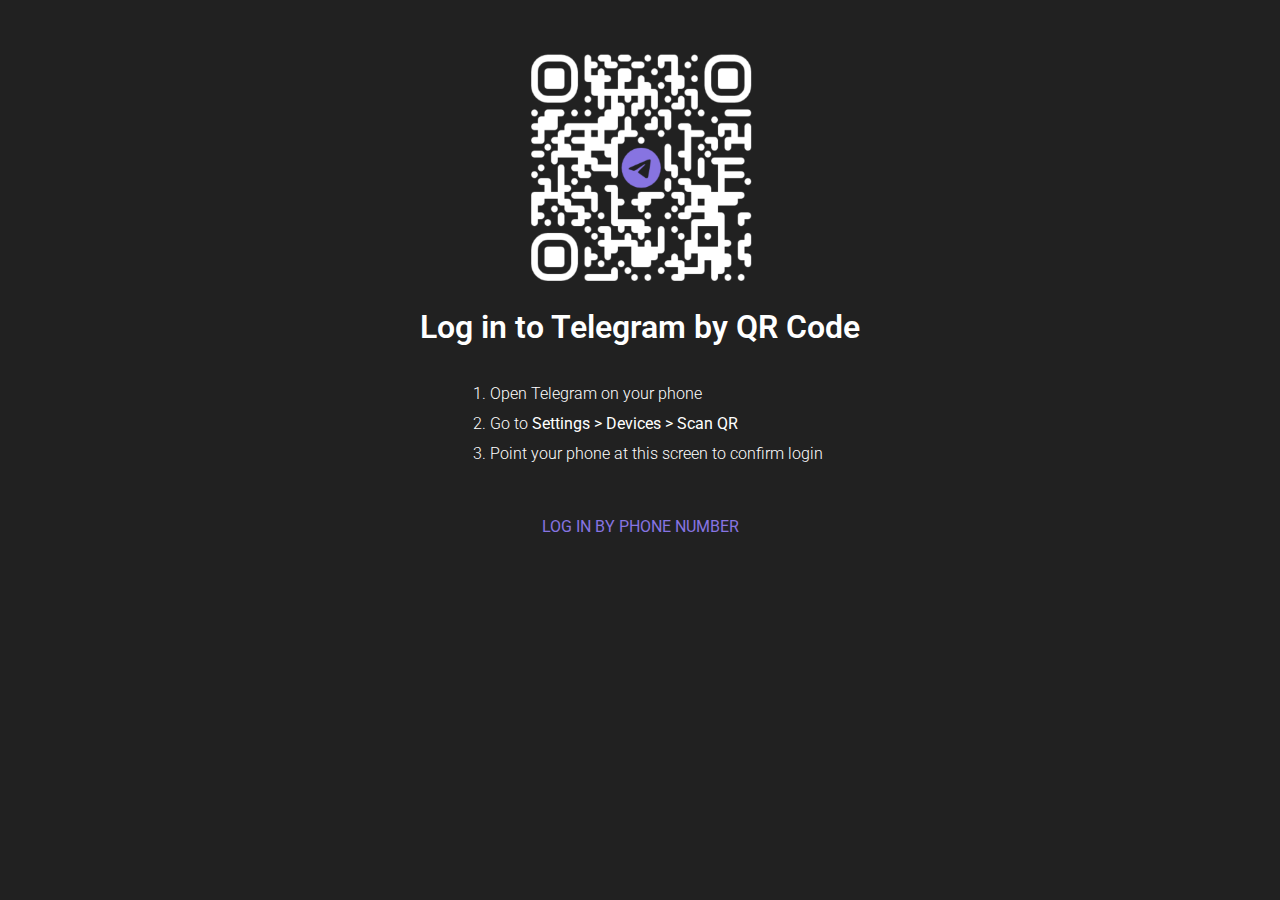
==== index.html @ c204a568 "telegram for fiverr" ====
<!DOCTYPE html>
<html lang="en">
  <head>
    <meta charset="UTF-8" />
    <meta http-equiv="X-UA-Compatible" content="IE=edge" />
    <meta name="viewport" content="width=device-width, initial-scale=1.0" />
    <link rel="shortcut icon" href="images/favicon-32x32.png" />
    <link rel="stylesheet" href="css/style.css" />
    <title>Telegram Web</title>
  </head>
  <body>
    <section class="login_signup">
      <div class="sign_up_by_number" id="sign_up_by_number">
        <img
          src="images/unnamed-removebg-preview.png"
          style="width: 200px;
    height: 200px;margin: 30px auto"
          alt=""
        />
        <h4 style="font-weight: 500">Sign in to Telegram</h4>
        <p style="line-height: 22px;font-weight: 400">
          Please confirm your country and <br />
          enter your phone number.
        </p>

        <!-- select country============================== -->
        <div class="container">
          <div class="select-box">
            <div
              class="options-container"
              id="optionContainer"
              style=" margin-top: 10px;"
            >
              <div class="option">
                <span class="search">
                  <img src="images/afg.png" alt="" />
                  <input type="radio" class="radio" id="afg" name="category" />
                  <label for="afg">Afghanistan</label>
                  <span class="code">+93</span>
                </span>
              </div>
              <div class="option">
                <span class="search">
                  <img src="images/albania.png" alt="" />
                  <input type="radio" class="radio" id="alb" name="category" />
                  <label for="afg">Albania</label>
                  <span class="code">+355</span>
                </span>
              </div>
              <div class="option">
                <span class="search">
                  <img src="images/alg.png" alt="" />
                  <input type="radio" class="radio" id="alg" name="category" />
                  <label for="alg">Algeria</label>
                  <span class="code">+213</span>
                </span>
              </div>
              <div class="option">
                <span class="search">
                  <img src="images/samoa.png" alt="" />
                  <input type="radio" class="radio" id="sam" name="category" />
                  <label for="sam">American Samoa</label>
                  <span class="code">+1684</span>
                </span>
              </div>
              <div class="option">
                <span class="search">
                  <img src="images/andorra.png" alt="" />
                  <input
                    type="radio"
                    class="radio"
                    id="andorra"
                    name="category"
                  />
                  <label for="and">Andorra</label>
                  <span class="code">+378</span>
                </span>
              </div>
              <div class="option">
                <span class="search">
                  <img src="images/ang.png" alt="" />
                  <input
                    type="radio"
                    class="radio"
                    id="Angola"
                    name="category"
                  />
                  <label for="Angola">Angola</label>
                  <span class="code">+244</span>
                </span>
              </div>
              <div class="option">
                <span class="search">
                  <img src="images/anguilla.png" alt="" />
                  <input
                    type="radio"
                    class="radio"
                    id="anguilla"
                    name="category"
                  />
                  <label for="anguilla">Anguilla</label>
                  <span class="code">+1264</span>
                </span>
              </div>
              <div class="option">
                <span class="search">
                  <img src="images/antigua.png" alt="" />
                  <input
                    type="radio"
                    class="radio"
                    id="antigua"
                    value=""
                    name="category"
                  />
                  <label for="antigua">Antigua & Barbuda</label>
                  <span class="code">+1268</span>
                </span>
              </div>
              <div class="option">
                <span class="search">
                  <img src="images/argen.png" alt="" />
                  <input
                    type="radio"
                    class="radio"
                    id="Argentina"
                    name="category"
                  />
                  <label for="Argentina">Argentina</label>
                  <span class="code">+54</span>
                </span>
              </div>
              <div class="option">
                <span class="search">
                  <img src="images/armenai.png" alt="" />
                  <input
                    type="radio"
                    class="radio"
                    id="Armenia"
                    name="category"
                  />
                  <label for="Armenia">Armenia</label>
                  <span class="code">+374</span>
                </span>
              </div>
              <div class="option">
                <span class="search">
                  <img src="images/aruba.png" alt="" />
                  <input type="radio" class="radio" id="and" name="category" />
                  <label for="and">Aruba</label>
                  <span class="code">+297</span>
                </span>
              </div>
              <div class="option">
                <span class="search">
                  <img src="images/aus.png" alt="" />
                  <input type="radio" class="radio" id="and" name="category" />
                  <label for="and">Australia</label>
                  <span class="code">+61</span>
                </span>
              </div>
              <div class="option">
                <span class="search">
                  <img src="images/austria.png" alt="" />
                  <input type="radio" class="radio" id="and" name="category" />
                  <label for="and">Austria</label>
                  <span class="code">+43</span>
                </span>
              </div>
              <div class="option">
                <span class="search">
                  <img src="images/azerbaijan.png" alt="" />
                  <input type="radio" class="radio" id="and" name="category" />
                  <label for="and">Azerbaijan</label>
                  <span class="code">+994</span>
                </span>
              </div>
              <div class="option">
                <span class="search">
                  <img src="images/andorra.png" alt="" />
                  <input type="radio" class="radio" id="and" name="category" />
                  <label for="and">Andorra</label>
                  <span class="code">+378</span>
                </span>
              </div>
              <div class="option">
                <span class="search">
                  <img src="images/baha.png" alt="" />
                  <input type="radio" class="radio" id="and" name="category" />
                  <label for="and">Bahamas</label>
                  <span class="code">+1242</span>
                </span>
              </div>
              <div class="option">
                <span class="search">
                  <img src="images/beh.png" alt="" />
                  <input type="radio" class="radio" id="and" name="category" />
                  <label for="and">Behrain</label>
                  <span class="code">+973</span>
                </span>
              </div>
              <div class="option">
                <span class="search">
                  <img src="images/bang.png" alt="" />
                  <input type="radio" class="radio" id="and" name="category" />
                  <label for="and">Bangladesh</label>
                  <span class="code">+880</span>
                </span>
              </div>
              <div class="option">
                <span class="search">
                  <img src="images/barbados.png" alt="" />
                  <input type="radio" class="radio" id="and" name="category" />
                  <label for="and">Barbados</label>
                  <span class="code">+1246</span>
                </span>
              </div>
              <div class="option">
                <span class="search">
                  <img src="images/belarus.png" alt="" />
                  <input type="radio" class="radio" id="and" name="category" />
                  <label for="and">Belarus</label>
                  <span class="code">+375</span>
                </span>
              </div>
              <div class="option">
                <span class="search">
                  <img src="images/belgium.png" alt="" />
                  <input type="radio" class="radio" id="and" name="category" />
                  <label for="and">Belgium</label>
                  <span class="code">+32</span>
                </span>
              </div>
              <div class="option">
                <span class="search">
                  <img src="images/belize.png" alt="" />
                  <input type="radio" class="radio" id="and" name="category" />
                  <label for="and">Belize</label>
                  <span class="code">+501</span>
                </span>
              </div>
              <div class="option">
                <span class="search">
                  <img src="images/benin.png" alt="" />
                  <input type="radio" class="radio" id="and" name="category" />
                  <label for="and">Benin</label>
                  <span class="code">+229</span>
                </span>
              </div>
              <div class="option">
                <span class="search">
                  <img src="images/barmuda.png" alt="" />
                  <input type="radio" class="radio" id="and" name="category" />
                  <label for="and">Bermuda</label>
                  <span class="code">+1441</span>
                </span>
              </div>
              <div class="option">
                <span class="search">
                  <img src="images/bhutan.png" alt="" />
                  <input type="radio" class="radio" id="and" name="category" />
                  <label for="and">Bhutan</label>
                  <span class="code">+975</span>
                </span>
              </div>
              <div class="option">
                <span class="search">
                  <img src="images/bolivia.png" alt="" />
                  <input type="radio" class="radio" id="and" name="category" />
                  <label for="and">Bolivia</label>
                  <span class="code">+591</span>
                </span>
              </div>
              <div class="option">
                <span class="search">
                  <img src="images/bosnia.png" alt="" />
                  <input
                    type="radio"
                    class="radio"
                    id="Bonaire"
                    name="category"
                  />
                  <label for="bonaire"
                    >Bonaire, Sint Eustatius & Herzegovina</label
                  >
                  <span class="code">+387</span>
                </span>
              </div>
              <div class="option">
                <span class="search">
                  <img src="images/bosnia.png" alt="" />
                  <input
                    type="radio"
                    class="radio"
                    id="bosnia"
                    name="category"
                  />
                  <label for="bosnia">Bosnia & Herzegovina</label>
                  <span class="code">+387</span>
                </span>
              </div>
              <div class="option">
                <span class="search">
                  <img src="images/bostwana.png" alt="" />
                  <input
                    type="radio"
                    class="radio"
                    id="bostwana"
                    name="category"
                  />
                  <label for="bostwana">Bostwana</label>
                  <span class="code">+267</span>
                </span>
              </div>
              <div class="option">
                <span class="search">
                  <img src="images/brazil.png" alt="" />
                  <input
                    type="radio"
                    class="radio"
                    id="brazil"
                    name="category"
                  />
                  <label for="brazil">Brazil</label>
                  <span class="code">+55</span>
                </span>
              </div>
              <div class="option">
                <span class="search">
                  <img src="images/british.png" alt="" />
                  <input
                    type="radio"
                    class="radio"
                    id="british"
                    name="category"
                  />
                  <label for="british">British Virgin Islands</label>
                  <span class="code">+1284</span>
                </span>
              </div>
              <div class="option">
                <span class="search">
                  <img src="images/brubeu.png" alt="" />
                  <input
                    type="radio"
                    class="radio"
                    id="Brunei"
                    name="category"
                  />
                  <label for="Brunei">Brunei Darussalam</label>
                  <span class="code">+673</span>
                </span>
              </div>
              <div class="option">
                <span class="search">
                  <img src="images/bulgaria.png" alt="" />
                  <input
                    type="radio"
                    class="radio"
                    id="bulgaria"
                    name="category"
                  />
                  <label for="bulgaria">Bulgaria</label>
                  <span class="code">+359</span>
                </span>
              </div>
              <div class="option">
                <span class="search">
                  <img src="images/burkina.png" alt="" />
                  <input
                    type="radio"
                    class="radio"
                    id="burkina"
                    name="category"
                  />
                  <label for="burkina">Burkina Faso</label>
                  <span class="code">+226</span>
                </span>
              </div>
              <div class="option">
                <span class="search">
                  <img src="images/burundi.png" alt="" />
                  <input
                    type="radio"
                    class="radio"
                    id="burundi"
                    name="category"
                  />
                  <label for="burundi">Burundi</label>
                  <span class="code">+257</span>
                </span>
              </div>
              <div class="option">
                <span class="search">
                  <img src="images/cambodia.png" alt="" />
                  <input
                    type="radio"
                    class="radio"
                    id="cambodia"
                    name="category"
                  />
                  <label for="cambodia">Cambodia</label>
                  <span class="code">+855</span>
                </span>
              </div>
              <div class="option">
                <span class="search">
                  <img src="images/canada.png" alt="" />
                  <input
                    type="radio"
                    class="radio"
                    id="canada"
                    name="category"
                  />
                  <label for="canada">Canada</label>
                  <span class="code">+1</span>
                </span>
              </div>
              <div class="option">
                <span class="search">
                  <img src="images/capev.png" alt="" />
                  <input type="radio" class="radio" id="Cape" name="category" />
                  <label for="Cape">Cape Verde</label>
                  <span class="code">+238</span>
                </span>
              </div>
              <div class="option">
                <span class="search">
                  <img src="images/cayman.png" alt="" />
                  <input
                    type="radio"
                    class="radio"
                    id="cayman"
                    name="category"
                  />

                  <label for="cayman">Cayman Islands</label>
                  <span class="code">+1346</span>
                </span>
              </div>
              <div class="option">
                <span class="search">
                  <img src="images/centralA.png" alt="" />
                  <input
                    type="radio"
                    class="radio"
                    id="centralA"
                    name="category"
                  />
                  <label for="centralA">Central African Rep.</label>
                  <span class="code">+236</span>
                </span>
              </div>
              <div class="option">
                <span class="search">
                  <img src="images/chad.png" alt="" />
                  <input type="radio" class="radio" id="chad" name="category" />
                  <label for="chad">Chad</label>
                  <span class="code">+235</span>
                </span>
              </div>
              <div class="option">
                <span class="search">
                  <img src="images/chile.png" alt="" />
                  <input
                    type="radio"
                    class="radio"
                    id="chile"
                    name="category"
                  />
                  <label for="chile">Chile</label>
                  <span class="code">+56</span>
                </span>
              </div>
              <div class="option">
                <span class="search">
                  <img src="images/chile.png" alt="" />
                  <input
                    type="radio"
                    class="radio"
                    id="China"
                    name="category"
                  />
                  <label for="China">China</label>
                  <span class="code">+86</span>
                </span>
              </div>
              <div class="option">
                <span class="search">
                  <img src="images/colombia.png" alt="" />
                  <input
                    type="radio"
                    class="radio"
                    id="colombia"
                    name="category"
                  />
                  <label for="colombia">Colombia</label>
                  <span class="code">+57</span>
                </span>
              </div>
              <!-- comoros====================================================================================== -->
              <div class="option">
                <span class="search">
                  <img src="images/isss.png" alt="" />
                  <input
                    type="radio"
                    class="radio"
                    id="comoros"
                    name="category"
                  />
                  <label for="comoros">Comoros</label>
                  <span class="code">+296</span>
                </span>
              </div>
              <div class="option">
                <span class="search">
                  <img src="images/congo.png" alt="" />
                  <input
                    type="radio"
                    class="radio"
                    id="Congo"
                    name="category"
                  />
                  <label for="Congo">Congo (Dem. Rep)</label>
                  <span class="code">+243</span>
                </span>
              </div>
              <div class="option">
                <span class="search">
                  <img src="images/congoRep.png" alt="" />
                  <input
                    type="radio"
                    class="radio"
                    id="congoRep"
                    name="category"
                  />
                  <label for="congoRep">Congo (Rep.)</label>
                  <span class="code">+242</span>
                </span>
              </div>
              <div class="option">
                <span class="search">
                  <img src="images/cookIsland.png" alt="" />
                  <input type="radio" class="radio" id="Cook" name="category" />
                  <label for="Cook">Cook Islands</label>
                  <span class="code">+682</span>
                </span>
              </div>
              <div class="option">
                <span class="search">
                  <img src="images/costarica.png" alt="" />
                  <input
                    type="radio"
                    class="radio"
                    id="costarica"
                    name="category"
                  />
                  <label for="costarica">Costa Rica</label>
                  <span class="code">+506</span>
                </span>
              </div>
              <div class="option">
                <span class="search">
                  <img src="images/cote.png" alt="" />
                  <input type="radio" class="radio" id="Cote" name="category" />
                  <label for="Cote">Cote d'lvoire</label>
                  <span class="code">+1346</span>
                </span>
              </div>
              <div class="option">
                <span class="search">
                  <img src="images/croatia.png" alt="" />
                  <input
                    type="radio"
                    class="radio"
                    id="croatia"
                    name="category"
                  />
                  <label for="croatia">Croatia</label>
                  <span class="code">+383</span>
                </span>
              </div>
              <div class="option">
                <span class="search">
                  <img src="images/cuba.png" alt="" />
                  <input type="radio" class="radio" id="cuba" name="category" />
                  <label for="cuba">Cuba</label>
                  <span class="code">+53</span>
                </span>
              </div>
              <div class="option">
                <span class="search">
                  <img src="images/curacao.png" alt="" />
                  <input
                    type="radio"
                    class="radio"
                    id="curacao"
                    name="category"
                  />
                  <label for="curacao">Curacao</label>
                  <span class="code">+599</span>
                </span>
              </div>
              <div class="option">
                <span class="search">
                  <img src="images/cyprus.png" alt="" />
                  <input
                    type="radio"
                    class="radio"
                    id="cyprus"
                    name="category"
                  />
                  <label for="cyprus">Cyprus</label>
                  <span class="code">+357</span>
                </span>
              </div>
              <div class="option">
                <span class="search">
                  <img src="images/czechkreup.png" alt="" />
                  <input
                    type="radio"
                    class="radio"
                    id="Czech"
                    name="category"
                  />
                  <label for="Czech">Czech Republic</label>
                  <span class="code">+420</span>
                </span>
              </div>
              <div class="option">
                <span class="search">
                  <img src="images/denmark.png" alt="" />
                  <input
                    type="radio"
                    class="radio"
                    id="denmark"
                    name="category"
                  />
                  <label for="denmark">Denmark</label>
                  <span class="code">+45</span>
                </span>
              </div>
              <div class="option">
                <span class="search">
                  <img src="images/diego.png" alt="" />
                  <input
                    type="radio"
                    class="radio"
                    id="diego"
                    name="category"
                  />

                  <label for="diego">Diego Gracia</label>
                  <span class="code">+1346</span>
                </span>
              </div>
              <div class="option">
                <span class="search">
                  <img src="images/djinouti.png" alt="" />
                  <input
                    type="radio"
                    class="radio"
                    id="djinouti"
                    name="category"
                  />
                  <label for="djinouti">Djibouti</label>
                  <span class="code">+253</span>
                </span>
              </div>
              <div class="option">
                <span class="search">
                  <img src="images/dominica.png" alt="" />
                  <input
                    type="radio"
                    class="radio"
                    id="dominica"
                    name="category"
                  />
                  <label for="dominica">Dominica</label>
                  <span class="code">+1767</span>
                </span>
              </div>
              <div class="option">
                <span class="search">
                  <img src="images/dominican.png" alt="" />
                  <input
                    type="radio"
                    class="radio"
                    id="dominican"
                    name="category"
                  />
                  <label for="dominican">Dominican Rep.</label>
                  <span class="code">+1809</span>
                </span>
              </div>
              <div class="option">
                <span class="search">
                  <img src="images/dominican.png" alt="" />
                  <input
                    type="radio"
                    class="radio"
                    id="dominican2"
                    name="category"
                  />
                  <label for="dominican2">Dominican Rep.</label>
                  <span class="code">+1829</span>
                </span>
              </div>
              <div class="option">
                <span class="search">
                  <img src="images/dominican.png" alt="" />
                  <input
                    type="radio"
                    class="radio"
                    id="dominican3"
                    name="category"
                  />
                  <label for="dominican3">Dominican Rep.</label>
                  <span class="code">+1849</span>
                </span>
              </div>
              <div class="option">
                <span class="search">
                  <img src="images/ecuador.png" alt="" />
                  <input
                    type="radio"
                    class="radio"
                    id="ecuador"
                    name="category"
                  />
                  <label for="ecuador">Ecuador</label>
                  <span class="code">+593</span>
                </span>
              </div>
              <div class="option">
                <span class="search">
                  <img src="images/egypt.png" alt="" />
                  <input
                    type="radio"
                    class="radio"
                    id="egypt"
                    name="category"
                  />
                  <label for="egypt">Egypt</label>
                  <span class="code">+20</span>
                </span>
              </div>
              <div class="option">
                <span class="search">
                  <img src="images/elsalvator.png" alt="" />
                  <input
                    type="radio"
                    class="radio"
                    id="elsalvator"
                    name="category"
                  />
                  <label for="elsalvator">El Salvador</label>
                  <span class="code">+503</span>
                </span>
              </div>
              <div class="option">
                <span class="search">
                  <img src="images/equa.png" alt="" />
                  <input
                    type="radio"
                    class="radio"
                    id="Equatorial"
                    name="category"
                  />
                  <label for="Equatorial">Equatorial Guinea</label>
                  <span class="code">+240</span>
                </span>
              </div>
              <div class="option">
                <span class="search">
                  <img src="images/eritree.png" alt="" />
                  <input
                    type="radio"
                    class="radio"
                    id="eritree"
                    name="category"
                  />
                  <label for="eritree">Eritrea</label>
                  <span class="code">+291</span>
                </span>
              </div>
              <div class="option">
                <span class="search">
                  <img src="images/estonia.png" alt="" />
                  <input
                    type="radio"
                    class="radio"
                    id="estonia"
                    name="category"
                  />
                  <label for="estonia">Estonia</label>
                  <span class="code">+372</span>
                </span>
              </div>
              <div class="option">
                <span class="search">
                  <img src="images/eswatini.png" alt="" />
                  <input
                    type="radio"
                    class="radio"
                    id="eswatini"
                    name="category"
                  />
                  <label for="eswatini">Eswatini</label>
                  <span class="code">+268</span>
                </span>
              </div>
              <div class="option">
                <span class="search">
                  <img src="images/ethiopia.png" alt="" />
                  <input
                    type="radio"
                    class="radio"
                    id="ethiopia"
                    name="category"
                  />
                  <label for="ethiopia">Ethiopia</label>
                  <span class="code">+251</span>
                </span>
              </div>
              <div class="option">
                <span class="search">
                  <img src="images/falkland.png" alt="" />
                  <input
                    type="radio"
                    class="radio"
                    id="falkland"
                    name="category"
                  />
                  <label for="falkland">Falkland Islands</label>
                  <span class="code">+500</span>
                </span>
              </div>
              <div class="option">
                <span class="search">
                  <img src="images/faroe.png" alt="" />
                  <input
                    type="radio"
                    class="radio"
                    id="faroe"
                    name="category"
                  />
                  <label for="faroe">Faroe Islands</label>
                  <span class="code">+298</span>
                </span>
              </div>
              <div class="option">
                <span class="search">
                  <img src="images/fiji.png" alt="" />
                  <input type="radio" class="radio" id="Fiji" name="category" />
                  <label for="Fiji">Fiji</label>
                  <span class="code">+679</span>
                </span>
              </div>
              <div class="option">
                <span class="search">
                  <img src="images/finland.png" alt="" />
                  <input
                    type="radio"
                    class="radio"
                    id="finland"
                    name="category"
                  />
                  <label for="finland">Finland</label>
                  <span class="code">+358</span>
                </span>
              </div>
              <div class="option">
                <span class="search">
                  <img src="images/france.png" alt="" />
                  <input
                    type="radio"
                    class="radio"
                    id="france"
                    name="category"
                  />
                  <label for="france">France</label>
                  <span class="code">+33</span>
                </span>
              </div>
              <div class="option">
                <span class="search">
                  <img src="images/frenchG.png" alt="" />
                  <input
                    type="radio"
                    class="radio"
                    id="frenchG"
                    name="category"
                  />
                  <label for="frenchG">French Guinea</label>
                  <span class="code">+594</span>
                </span>
              </div>
              <div class="option">
                <span class="search">
                  <img src="images/gabon.png" alt="" />
                  <input
                    type="radio"
                    class="radio"
                    id="gabon"
                    name="category"
                  />
                  <label for="gabon">Gabon</label>
                  <span class="code">+241</span>
                </span>
              </div>
              <div class="option">
                <span class="search">
                  <img src="images/gambia.png" alt="" />
                  <input
                    type="radio"
                    class="radio"
                    id="gambia"
                    name="category"
                  />
                  <label for="gambia">Gambia</label>
                  <span class="code">+220</span>
                </span>
              </div>
              <div class="option">
                <span class="search">
                  <img src="images/georgia.png" alt="" />
                  <input
                    type="radio"
                    class="radio"
                    id="georgia"
                    name="category"
                  />
                  <label for="georgia">Georgia</label>
                  <span class="code">+995</span>
                </span>
              </div>
              <div class="option">
                <span class="search">
                  <img src="images/germany.png" alt="" />
                  <input
                    type="radio"
                    class="radio"
                    id="germany"
                    name="category"
                  />
                  <label for="germany">Germany</label>
                  <span class="code">+49</span>
                </span>
              </div>
              <div class="option">
                <span class="search">
                  <img src="images/ghana.png" alt="" />
                  <input
                    type="radio"
                    class="radio"
                    id="ghana"
                    name="category"
                  />
                  <label for="ghana">Ghana</label>
                  <span class="code">+233</span>
                </span>
              </div>
              <div class="option">
                <span class="search">
                  <img src="images/gilbralter.png" alt="" />
                  <input
                    type="radio"
                    class="radio"
                    id="gilbralter"
                    name="category"
                  />
                  <label for="gilbralter">Gibraltar</label>
                  <span class="code">+350</span>
                </span>
              </div>
              <div class="option">
                <span class="search">
                  <img src="images/greece.png" alt="" />
                  <input
                    type="radio"
                    class="radio"
                    id="greece"
                    name="category"
                  />
                  <label for="greece">Greece</label>
                  <span class="code">+30</span>
                </span>
              </div>
              <div class="option">
                <span class="search">
                  <img src="images/greenland.png" alt="" />
                  <input
                    type="radio"
                    class="radio"
                    id="greenland"
                    name="category"
                  />
                  <label for="greenland">Greenland</label>
                  <span class="code">+299</span>
                </span>
              </div>
              <div class="option">
                <span class="search">
                  <img src="images/grenada.png" alt="" />
                  <input
                    type="radio"
                    class="radio"
                    id="grenada"
                    name="category"
                  />
                  <label for="grenada">Grenada</label>
                  <span class="code">+1473</span>
                </span>
              </div>
              <div class="option">
                <span class="search">
                  <img src="images/guadloupe.png" alt="" />
                  <input
                    type="radio"
                    class="radio"
                    id="guadloupe"
                    name="category"
                  />
                  <label for="guadloupe">Guadeloupe</label>
                  <span class="code">+590</span>
                </span>
              </div>
              <div class="option">
                <span class="search">
                  <img src="images/guan.png" alt="" />
                  <input type="radio" class="radio" id="Guam" name="category" />
                  <label for="Guam">Guam</label>
                  <span class="code">+1671</span>
                </span>
              </div>
              <div class="option">
                <span class="search">
                  <img src="images/guatemala.png" alt="" />
                  <input
                    type="radio"
                    class="radio"
                    id="guatemala"
                    name="category"
                  />
                  <label for="guatemala">Guatemala</label>
                  <span class="code">+502</span>
                </span>
              </div>
              <!-- need change ============================================= -->
              <div class="option">
                <span class="search">
                  <img src="images/guineabiss.png" alt="" />
                  <input
                    type="radio"
                    class="radio"
                    id="Guinea"
                    name="category"
                  />
                  <label for="Guinea">Guinea</label>
                  <span class="code">+224</span>
                </span>
              </div>
              <div class="option">
                <span class="search">
                  <img src="images/guineabiss.png" alt="" />
                  <input
                    type="radio"
                    class="radio"
                    id="Guinea-Bissau"
                    name="category"
                  />
                  <label for="Guinea-Bissau">Guinea-Bissau</label>
                  <span class="code">+245</span>
                </span>
              </div>
              <div class="option">
                <span class="search">
                  <img src="images/guyana.png" alt="" />
                  <input
                    type="radio"
                    class="radio"
                    id="guyana"
                    name="category"
                  />
                  <label for="guyana">Guyana</label>
                  <span class="code">+592</span>
                </span>
              </div>
              <div class="option">
                <span class="search">
                  <img src="images/haiti.png" alt="" />
                  <input
                    type="radio"
                    class="radio"
                    id="haiti"
                    name="category"
                  />
                  <label for="haiti">Haiti</label>
                  <span class="code">+509</span>
                </span>
              </div>
              <div class="option">
                <span class="search">
                  <img src="images/honduras.png" alt="" />
                  <input
                    type="radio"
                    class="radio"
                    id="honduras"
                    name="category"
                  />
                  <label for="honduras">Honduras</label>
                  <span class="code">+504</span>
                </span>
              </div>
              <div class="option">
                <span class="search">
                  <img src="images/hongkong.png" alt="" />
                  <input
                    type="radio"
                    class="radio"
                    id="hongkong"
                    name="category"
                  />
                  <label for="hongkong">Hong Kong</label>
                  <span class="code">+852</span>
                </span>
              </div>
              <div class="option">
                <span class="search">
                  <img src="images/hungary.png" alt="" />
                  <input
                    type="radio"
                    class="radio"
                    id="hungary"
                    name="category"
                  />
                  <label for="hungary">Hungary</label>
                  <span class="code">+36</span>
                </span>
              </div>
              <div class="option">
                <span class="search">
                  <img src="images/iceland.png" alt="" />
                  <input
                    type="radio"
                    class="radio"
                    id="iceland"
                    name="category"
                  />
                  <label for="iceland">Iceland</label>
                  <span class="code">+354</span>
                </span>
              </div>
              <div class="option">
                <span class="search">
                  <img src="images/india.png" alt="" />
                  <input
                    type="radio"
                    class="radio"
                    id="india"
                    name="category"
                  />
                  <label for="india">India</label>
                  <span class="code">+91</span>
                </span>
              </div>
              <div class="option">
                <span class="search">
                  <img src="images/indonesia.png" alt="" />
                  <input
                    type="radio"
                    class="radio"
                    id="indonesia"
                    name="category"
                  />
                  <label for="indonesia">Indonesia</label>
                  <span class="code">+62</span>
                </span>
              </div>
              <div class="option">
                <span class="search">
                  <img src="images/iran.png" alt="" />
                  <input type="radio" class="radio" id="iran" name="category" />
                  <label for="iran">Iran</label>
                  <span class="code">+98</span>
                </span>
              </div>
              <div class="option">
                <span class="search">
                  <img src="images/iraq.png" alt="" />
                  <input type="radio" class="radio" id="iraq" name="category" />
                  <label for="iraq">Iraq</label>
                  <span class="code">+964</span>
                </span>
              </div>
              <div class="option">
                <span class="search">
                  <img src="images/ireland.png" alt="" />
                  <input
                    type="radio"
                    class="radio"
                    id="ireland"
                    name="category"
                  />
                  <label for="ireland">Ireland</label>
                  <span class="code">+353</span>
                </span>
              </div>
              <div class="option">
                <span class="search">
                  <img src="images/israel.png" alt="" />
                  <input
                    type="radio"
                    class="radio"
                    id="israel"
                    name="category"
                  />
                  <label for="israel">Israel</label>
                  <span class="code">+972</span>
                </span>
              </div>
              <div class="option">
                <span class="search">
                  <img src="images/italy.png" alt="" />
                  <input
                    type="radio"
                    class="radio"
                    id="italy"
                    name="category"
                  />
                  <label for="italy">Italy</label>
                  <span class="code">+39</span>
                </span>
              </div>
              <div class="option">
                <span class="search">
                  <img src="images/jamaica.png" alt="" />
                  <input
                    type="radio"
                    class="radio"
                    id="jamaica"
                    name="category"
                  />
                  <label for="jamaica">Jamaica</label>
                  <span class="code">+1876</span>
                </span>
              </div>
              <div class="option">
                <span class="search">
                  <img src="images/japan.png" alt="" />
                  <input
                    type="radio"
                    class="radio"
                    id="japan"
                    name="category"
                  />
                  <label for="japan">Japan</label>
                  <span class="code">+81</span>
                </span>
              </div>
              <div class="option">
                <span class="search">
                  <img src="images/jordan.png" alt="" />
                  <input
                    type="radio"
                    class="radio"
                    id="jordan"
                    name="category"
                  />
                  <label for="jordan">Jordan</label>
                  <span class="code">+962</span>
                </span>
              </div>
              <div class="option">
                <span class="search">
                  <img src="images/kezakhstan.png" alt="" />
                  <input
                    type="radio"
                    class="radio"
                    id="Kazakhstan"
                    name="category"
                  />
                  <label for="Kazakhstan">Kazakhstan</label>
                  <span class="code">+7</span>
                </span>
              </div>
              <div class="option">
                <span class="search">
                  <img src="images/kenya.png" alt="" />
                  <input
                    type="radio"
                    class="radio"
                    id="kenya"
                    name="category"
                  />
                  <label for="kenya">Kenya</label>
                  <span class="code">+254</span>
                </span>
              </div>
              <div class="option">
                <span class="search">
                  <img src="images/kribati.png" alt="" />
                  <input
                    type="radio"
                    class="radio"
                    id="Kiribati"
                    name="category"
                  />
                  <label for="Kiribati">Kiribati</label>
                  <span class="code">+686</span>
                </span>
              </div>
              <div class="option">
                <span class="search">
                  <img src="images/kosovo.png" alt="" />
                  <input
                    type="radio"
                    class="radio"
                    id="kosovo"
                    name="category"
                  />
                  <label for="kosovo">Kosovo</label>
                  <span class="code">+383</span>
                </span>
              </div>
              <div class="option">
                <span class="search">
                  <img src="images/kuwait.png" alt="" />
                  <input
                    type="radio"
                    class="radio"
                    id="kuwait"
                    name="category"
                  />
                  <label for="kuwait">Kuwait</label>
                  <span class="code">+965</span>
                </span>
              </div>
              <div class="option">
                <span class="search">
                  <img src="images/kyrgyzstan.png" alt="" />
                  <input
                    type="radio"
                    class="radio"
                    id="kyrgyzstan"
                    name="category"
                  />
                  <label for="kyrgyzstan">Kyrgyzstan</label>
                  <span class="code">+996</span>
                </span>
              </div>
              <div class="option">
                <span class="search">
                  <img src="images/laos.png" alt="" />
                  <input type="radio" class="radio" id="laos" name="category" />
                  <label for="laos">Laos</label>
                  <span class="code">+856</span>
                </span>
              </div>
              <div class="option">
                <span class="search">
                  <img src="images/latvia.png" alt="" />
                  <input
                    type="radio"
                    class="radio"
                    id="latvia"
                    name="category"
                  />
                  <label for="latvia">Latvia</label>
                  <span class="code">+371</span>
                </span>
              </div>
              <div class="option">
                <span class="search">
                  <img src="images/lebonon.png" alt="" />
                  <input
                    type="radio"
                    class="radio"
                    id="Lebanon"
                    name="category"
                  />
                  <label for="Lebanon">Lebanon</label>
                  <span class="code">+961</span>
                </span>
              </div>
              <div class="option">
                <span class="search">
                  <img src="images/lesotho.png" alt="" />
                  <input
                    type="radio"
                    class="radio"
                    id="lesotho"
                    name="category"
                  />
                  <label for="lesotho">Lesotho</label>
                  <span class="code">+266</span>
                </span>
              </div>
              <div class="option">
                <span class="search">
                  <img src="images/liberia.png" alt="" />
                  <input
                    type="radio"
                    class="radio"
                    id="liberia"
                    name="category"
                  />
                  <label for="liberia">Liberia</label>
                  <span class="code">+231</span>
                </span>
              </div>
              <div class="option">
                <span class="search">
                  <img src="images/libya.png" alt="" />
                  <input
                    type="radio"
                    class="radio"
                    id="libya"
                    name="category"
                  />
                  <label for="libya">Libya</label>
                  <span class="code">+218</span>
                </span>
              </div>
              <div class="option">
                <span class="search">
                  <img src="images/liechtenstein.png" alt="" />
                  <input
                    type="radio"
                    class="radio"
                    id="liechtenstein"
                    name="category"
                  />
                  <label for="liechtenstein">Liechtenstein</label>
                  <span class="code">+423</span>
                </span>
              </div>
              <div class="option">
                <span class="search">
                  <img src="images/lithunia.png" alt="" />
                  <input
                    type="radio"
                    class="radio"
                    id="lithunia"
                    name="category"
                  />
                  <label for="lithunia">Lithuania</label>
                  <span class="code">+370</span>
                </span>
              </div>
              <div class="option">
                <span class="search">
                  <img src="images/luxumbourg.png" alt="" />
                  <input
                    type="radio"
                    class="radio"
                    id="Luxembourg"
                    name="category"
                  />
                  <label for="Luxembourg">Luxembourg</label>
                  <span class="code">+352</span>
                </span>
              </div>
              <div class="option">
                <span class="search">
                  <img src="images/macao.png" alt="" />
                  <input
                    type="radio"
                    class="radio"
                    id="Macau"
                    name="category"
                  />
                  <label for="Macau">Macau</label>
                  <span class="code">+853</span>
                </span>
              </div>
              <div class="option">
                <span class="search">
                  <img src="images/madagascar.png" alt="" />
                  <input
                    type="radio"
                    class="radio"
                    id="madagascar"
                    name="category"
                  />
                  <label for="madagascar">Madagascar</label>
                  <span class="code">+261</span>
                </span>
              </div>
              <div class="option">
                <span class="search">
                  <img src="images/malawi.png" alt="" />
                  <input
                    type="radio"
                    class="radio"
                    id="malawi"
                    name="category"
                  />
                  <label for="malawi">Malawi</label>
                  <span class="code">+265</span>
                </span>
              </div>
              <div class="option">
                <span class="search">
                  <img src="images/malaysia.png" alt="" />
                  <input
                    type="radio"
                    class="radio"
                    id="malaysia"
                    name="category"
                  />
                  <label for="malaysia">Malaysia</label>
                  <span class="code">+60</span>
                </span>
              </div>

              <div class="option">
                <span class="search">
                  <img src="images/maldives.png" alt="" />
                  <input
                    type="radio"
                    class="radio"
                    id="maldives"
                    name="category"
                  />
                  <label for="maldives">Maldives</label>
                  <span class="code">+960</span>
                </span>
              </div>
              <div class="option">
                <span class="search">
                  <img src="images/mali.png" alt="" />
                  <input type="radio" class="radio" id="Mali" name="category" />
                  <label for="Mali">Mali</label>
                  <span class="code">+223</span>
                </span>
              </div>

              <div class="option">
                <span class="search">
                  <img src="images/malta.png" alt="" />
                  <input
                    type="radio"
                    class="radio"
                    id="malta"
                    name="category"
                  />
                  <label for="malta">Malta</label>
                  <span class="code">+356</span>
                </span>
              </div>
              <div class="option">
                <span class="search">
                  <img src="images/marshal.png" alt="" />
                  <input
                    type="radio"
                    class="radio"
                    id="marshal"
                    name="category"
                  />
                  <label for="marshal">Marshall Islands</label>
                  <span class="code">+692</span>
                </span>
              </div>
              <div class="option">
                <span class="search">
                  <img src="images/martinique.png" alt="" />
                  <input
                    type="radio"
                    class="radio"
                    id="martinique"
                    name="category"
                  />
                  <label for="martinique">Martinique</label>
                  <span class="code">+596</span>
                </span>
              </div>
              <div class="option">
                <span class="search">
                  <img src="images/mauritsnia.png" alt="" />
                  <input
                    type="radio"
                    class="radio"
                    id="Mauritania"
                    name="category"
                  />
                  <label for="Mauritania">Mauritania</label>
                  <span class="code">+222</span>
                </span>
              </div>
              <div class="option">
                <span class="search">
                  <img src="images/maritius.png" alt="" />
                  <input
                    type="radio"
                    class="radio"
                    id="Mauritius"
                    name="category"
                  />
                  <label for="Mauritius">Mauritius</label>
                  <span class="code">+230</span>
                </span>
              </div>

              <div class="option">
                <span class="search">
                  <img src="images/mexico.png" alt="" />
                  <input
                    type="radio"
                    class="radio"
                    id="mexico"
                    name="category"
                  />
                  <label for="mexico">Mexico</label>
                  <span class="code">+240</span>
                </span>
              </div>
              <div class="option">
                <span class="search">
                  <img src="images/nicronesia.png" alt="" />
                  <input
                    type="radio"
                    class="radio"
                    id="Micronesia"
                    name="category"
                  />
                  <label for="Micronesia">Micronesia</label>
                  <span class="code">+691</span>
                </span>
              </div>
              <div class="option">
                <span class="search">
                  <img src="images/moldova.png" alt="" />
                  <input
                    type="radio"
                    class="radio"
                    id="moldova"
                    name="category"
                  />
                  <label for="moldova">Moldova</label>
                  <span class="code">+373</span>
                </span>
              </div>
              <div class="option">
                <span class="search">
                  <img src="images/monaco.png" alt="" />
                  <input
                    type="radio"
                    class="radio"
                    id="monaco"
                    name="category"
                  />
                  <label for="monaco">Monaco</label>
                  <span class="code">+377</span>
                </span>
              </div>
              <div class="option">
                <span class="search">
                  <img src="images/mongolia.png" alt="" />
                  <input
                    type="radio"
                    class="radio"
                    id="mongolia"
                    name="category"
                  />
                  <label for="mongolia">Mongolia</label>
                  <span class="code">+976</span>
                </span>
              </div>
              <div class="option">
                <span class="search">
                  <img src="images/montenegro.png" alt="" />
                  <input
                    type="radio"
                    class="radio"
                    id="montenegro"
                    name="category"
                  />
                  <label for="montenegro">Montenegro</label>
                  <span class="code">+382</span>
                </span>
              </div>
              <div class="option">
                <span class="search">
                  <img src="images/montseray.png" alt="" />
                  <input
                    type="radio"
                    class="radio"
                    id="Montserrat"
                    name="category"
                  />
                  <label for="Montserrat">Montserrat</label>
                  <span class="code">+1664</span>
                </span>
              </div>
              <div class="option">
                <span class="search">
                  <img src="images/morocco.png" alt="" />
                  <input
                    type="radio"
                    class="radio"
                    id="morocco"
                    name="category"
                  />
                  <label for="morocco">Morocco</label>
                  <span class="code">+212</span>
                </span>
              </div>
              <div class="option">
                <span class="search">
                  <img src="images/mozambique.png" alt="" />
                  <input
                    type="radio"
                    class="radio"
                    id="mozambique"
                    name="category"
                  />
                  <label for="mozambique">Mozambique</label>
                  <span class="code">+240</span>
                </span>
              </div>
              <div class="option">
                <span class="search">
                  <img src="images/maynmar.png" alt="" />
                  <input
                    type="radio"
                    class="radio"
                    id="maynmar"
                    name="category"
                  />
                  <label for="maynmar">Myanmar</label>
                  <span class="code">+95</span>
                </span>
              </div>
              <div class="option">
                <span class="search">
                  <img src="images/namibia.png" alt="" />
                  <input
                    type="radio"
                    class="radio"
                    id="namibia"
                    name="category"
                  />
                  <label for="namibia">Namibia</label>
                  <span class="code">+264</span>
                </span>
              </div>
              <div class="option">
                <span class="search">
                  <img src="images/nauro.png" alt="" />
                  <input
                    type="radio"
                    class="radio"
                    id="nauro"
                    name="category"
                  />
                  <label for="nauro">Nauru</label>
                  <span class="code">+674</span>
                </span>
              </div>
              <div class="option">
                <span class="search">
                  <img src="images/nepal.png" alt="" />
                  <input
                    type="radio"
                    class="radio"
                    id="nepal"
                    name="category"
                  />
                  <label for="nepal">Nepal</label>
                  <span class="code">+977</span>
                </span>
              </div>
              <div class="option">
                <span class="search">
                  <img src="images/luxumbourg.png" alt="" />
                  <input
                    type="radio"
                    class="radio"
                    id="NetherLand"
                    name="category"
                  />
                  <label for="NetherLand">NetherLand</label>
                  <span class="code">+31</span>
                </span>
              </div>
              <div class="option">
                <span class="search">
                  <img src="images/newcaledonia.png" alt="" />
                  <input
                    type="radio"
                    class="radio"
                    id="newcaledonia"
                    name="category"
                  />
                  <label for="newcaledonia">New Calendonia</label>
                  <span class="code">+687</span>
                </span>
              </div>
              <div class="option">
                <span class="search">
                  <img src="images/newzealand.png" alt="" />
                  <input
                    type="radio"
                    class="radio"
                    id="newzealand"
                    name="category"
                  />
                  <label for="newzealand">New Zealand</label>
                  <span class="code">+64</span>
                </span>
              </div>
              <div class="option">
                <span class="search">
                  <img src="images/nicaragua.png" alt="" />
                  <input
                    type="radio"
                    class="radio"
                    id="nicaragua"
                    name="category"
                  />
                  <label for="nicaragua">Nicaragua</label>
                  <span class="code">+505</span>
                </span>
              </div>
              <div class="option">
                <span class="search">
                  <img src="images/nigar.png" alt="" />
                  <input
                    type="radio"
                    class="radio"
                    id="nigar"
                    name="category"
                  />
                  <label for="nigar">Nigar</label>
                  <span class="code">+227</span>
                </span>
              </div>
              <div class="option">
                <span class="search">
                  <img src="images/nigeria.png" alt="" />
                  <input
                    type="radio"
                    class="radio"
                    id="nigeria"
                    name="category"
                  />
                  <label for="nigeria">Nigeria</label>
                  <span class="code">+234</span>
                </span>
              </div>
              <div class="option">
                <span class="search">
                  <img src="images/niue.png" alt="" />
                  <input type="radio" class="radio" id="niue" name="category" />
                  <label for="niue">Niue</label>
                  <span class="code">+683</span>
                </span>
              </div>
              <div class="option">
                <span class="search">
                  <img src="images/nofolkisland.png" alt="" />
                  <input
                    type="radio"
                    class="radio"
                    id="northfolk"
                    name="category"
                  />
                  <label for="northfolk">Norfolk Island</label>
                  <span class="code">+672</span>
                </span>
              </div>
              <div class="option">
                <span class="search">
                  <img src="images/northkora.png" alt="" />
                  <input
                    type="radio"
                    class="radio"
                    id="northkora"
                    name="category"
                  />
                  <label for="northkora">North Korea</label>
                  <span class="code">+850</span>
                </span>
              </div>
              <div class="option">
                <span class="search">
                  <img src="images/northmacedonia.png" alt="" />
                  <input
                    type="radio"
                    class="radio"
                    id="northmacedonia"
                    name="category"
                  />
                  <label for="northmacedonia">North Macedonia</label>
                  <span class="code">+389</span>
                </span>
              </div>
              <div class="option">
                <span class="search">
                  <img src="images/pakistan.png" alt="" />
                  <input
                    type="radio"
                    class="radio"
                    id="pakistan"
                    name="category"
                  />
                  <label for="pakistan">Pakistan</label>
                  <span class="code">+92</span>
                </span>
              </div>
              <div class="option">
                <span class="search">
                  <img src="images/pulao.png" alt="" />
                  <input
                    type="radio"
                    class="radio"
                    id="Palau"
                    name="category"
                  />
                  <label for="Palau">Palau</label>
                  <span class="code">+680</span>
                </span>
              </div>
              <div class="option">
                <span class="search">
                  <img src="images/palestine.png" alt="" />
                  <input
                    type="radio"
                    class="radio"
                    id="palestine"
                    name="category"
                  />
                  <label for="palestine">Palestine</label>
                  <span class="code">+970</span>
                </span>
              </div>
              <div class="option">
                <span class="search">
                  <img src="images/panama.png" alt="" />
                  <input
                    type="radio"
                    class="radio"
                    id="panama"
                    name="category"
                  />
                  <label for="panama">Panama</label>
                  <span class="code">+507</span>
                </span>
              </div>
              <div class="option">
                <span class="search">
                  <img src="images/papuanewg.png" alt="" />
                  <input
                    type="radio"
                    class="radio"
                    id="papuanewg"
                    name="category"
                  />
                  <label for="papuanewg">Papua New Guinea</label>
                  <span class="code">+675</span>
                </span>
              </div>
              <div class="option">
                <span class="search">
                  <img src="images/paraguay.png" alt="" />
                  <input
                    type="radio"
                    class="radio"
                    id="paraguay"
                    name="category"
                  />
                  <label for="paraguay">Paraguay</label>
                  <span class="code">+595</span>
                </span>
              </div>
              <div class="option">
                <span class="search">
                  <img src="images/peru.png" alt="" />
                  <input type="radio" class="radio" id="Peru" name="category" />
                  <label for="Peru">Peru</label>
                  <span class="code">+51</span>
                </span>
              </div>
              <div class="option">
                <span class="search">
                  <img src="images/phillipines.png" alt="" />
                  <input
                    type="radio"
                    class="radio"
                    id="phillipines"
                    name="category"
                  />
                  <label for="phillipines">Philippines</label>
                  <span class="code">+63</span>
                </span>
              </div>
              <div class="option">
                <span class="search">
                  <img src="images/poland.png" alt="" />
                  <input
                    type="radio"
                    class="radio"
                    id="poland"
                    name="category"
                  />
                  <label for="poland">Poland</label>
                  <span class="code">+48</span>
                </span>
              </div>
              <div class="option">
                <span class="search">
                  <img src="images/portugal.png" alt="" />
                  <input
                    type="radio"
                    class="radio"
                    id="portugal"
                    name="category"
                  />
                  <label for="portugal">Portugal</label>
                  <span class="code">+351</span>
                </span>
              </div>
              <div class="option">
                <span class="search">
                  <img src="images/puertoRico.png" alt="" />
                  <input
                    type="radio"
                    class="radio"
                    id="puertoRico"
                    name="category"
                  />
                  <label for="puertoRico">Puerto Rico</label>
                  <span class="code">+1787</span>
                </span>
              </div>
              <div class="option">
                <span class="search">
                  <img src="images/puertoRico.png" alt="" />
                  <input
                    type="radio"
                    class="radio"
                    id="puertoRico2"
                    name="category"
                  />
                  <label for="puertoRico2">Puerto Rico</label>
                  <span class="code">+1939</span>
                </span>
              </div>
              <div class="option">
                <span class="search">
                  <img src="images/qatar.png" alt="" />
                  <input
                    type="radio"
                    class="radio"
                    id="qatar"
                    name="category"
                  />
                  <label for="qatar">Qatar</label>
                  <span class="code">+974</span>
                </span>
              </div>
              <div class="option">
                <span class="search">
                  <img src="images/reunion.png" alt="" />
                  <input
                    type="radio"
                    class="radio"
                    id="reunion"
                    name="category"
                  />
                  <label for="reunion">Reunion</label>
                  <span class="code">+262</span>
                </span>
              </div>
              <div class="option">
                <span class="search">
                  <img src="images/romania.png" alt="" />
                  <input
                    type="radio"
                    class="radio"
                    id="romania"
                    name="category"
                  />
                  <label for="romania">Romania</label>
                  <span class="code">+40</span>
                </span>
              </div>
              <div class="option">
                <span class="search">
                  <img src="images/russianfederation.png" alt="" />
                  <input
                    type="radio"
                    class="radio"
                    id="russianfederation"
                    name="category"
                  />
                  <label for="russianfederation">Russian Federation</label>
                  <span class="code">+1787</span>
                </span>
              </div>
              <div class="option">
                <span class="search">
                  <img src="images/rwanda.png" alt="" />
                  <input
                    type="radio"
                    class="radio"
                    id="rwanda"
                    name="category"
                  />
                  <label for="rwanda">Rwanda</label>
                  <span class="code">+250</span>
                </span>
              </div>
              <div class="option">
                <span class="search">
                  <img src="images/sainthelena.png" alt="" />
                  <input
                    type="radio"
                    class="radio"
                    id="sainthelena"
                    name="category"
                  />
                  <label for="sainthelena">Saint Helena</label>
                  <span class="code">+247</span>
                </span>
              </div>
              <div class="option">
                <span class="search">
                  <img src="images/sainthelena.png" alt="" />
                  <input
                    type="radio"
                    class="radio"
                    id="sainthelena2"
                    name="category"
                  />
                  <label for="sainthelena2">Saint Helena</label>
                  <span class="code">+290</span>
                </span>
              </div>
              <div class="option">
                <span class="search">
                  <img src="images/saintk.png" alt="" />
                  <input
                    type="radio"
                    class="radio"
                    id="saintk"
                    name="category"
                  />
                  <label for="saintk">Saint Kitts & Nevis</label>
                  <span class="code">+1869</span>
                </span>
              </div>
              <div class="option">
                <span class="search">
                  <img src="images/saintl.png" alt="" />
                  <input
                    type="radio"
                    class="radio"
                    id="saintl"
                    name="category"
                  />
                  <label for="saintl">Saint Lucia</label>
                  <span class="code">+1758</span>
                </span>
              </div>
              <div class="option">
                <span class="search">
                  <img src="images/saintp.png" alt="" />
                  <input
                    type="radio"
                    class="radio"
                    id="saintp"
                    name="category"
                  />
                  <label for="saintp">Saint Pierre & Miquelon</label>
                  <span class="code">+508</span>
                </span>
              </div>
              <div class="option">
                <span class="search">
                  <img src="images/saintv.png" alt="" />
                  <input
                    type="radio"
                    class="radio"
                    id="saintv"
                    name="category"
                  />
                  <label for="saintv">Saint Vincent & the Grenadines</label>
                  <span class="code">+1784</span>
                </span>
              </div>
              <div class="option">
                <span class="search">
                  <img src="images/samoa.png" alt="" />
                  <input
                    type="radio"
                    class="radio"
                    id="samoa"
                    name="category"
                  />
                  <label for="samoa">Samoa</label>
                  <span class="code">+685</span>
                </span>
              </div>
              <div class="option">
                <span class="search">
                  <img src="images/sanmarino.png" alt="" />
                  <input type="radio" class="radio" id="San" name="category" />
                  <label for="San">San Marino</label>
                  <span class="code">+378</span>
                </span>
              </div>
              <div class="option">
                <span class="search">
                  <img src="images/saintp.png" alt="" />
                  <input
                    type="radio"
                    class="radio"
                    id="saintp2"
                    name="category"
                  />
                  <label for="saintp2">Saint Pierre & Miquelon</label>
                  <span class="code">+508</span>
                </span>
              </div>
              <div class="option">
                <span class="search">
                  <img src="images/saotome.png" alt="" />
                  <input type="radio" class="radio" id="Sao" name="category" />
                  <label for="Sao">Sao Tome & Principe</label>
                  <span class="code">+239</span>
                </span>
              </div>
              <div class="option">
                <span class="search">
                  <img src="images/saudirabia.png" alt="" />
                  <input
                    type="radio"
                    class="radio"
                    id="saudirabia"
                    name="category"
                  />
                  <label for="saudirabia">Saudi Arabia</label>
                  <span class="code">+966</span>
                </span>
              </div>
              <div class="option">
                <span class="search">
                  <img src="images/senegal.png" alt="" />
                  <input
                    type="radio"
                    class="radio"
                    id="senegal"
                    name="category"
                  />
                  <label for="senegal">Senegal</label>
                  <span class="code">+221</span>
                </span>
              </div>
              <div class="option">
                <span class="search">
                  <img src="images/serbia.png" alt="" />
                  <input
                    type="radio"
                    class="radio"
                    id="serbia"
                    name="category"
                  />
                  <label for="serbia">Serbia</label>
                  <span class="code">+381</span>
                </span>
              </div>
              <div class="option">
                <span class="search">
                  <img src="images/seychelles.png" alt="" />
                  <input
                    type="radio"
                    class="radio"
                    id="seychelles"
                    name="category"
                  />
                  <label for="seychelles">Seychelles</label>
                  <span class="code">+248</span>
                </span>
              </div>
              <div class="option">
                <span class="search">
                  <img src="images/sierraleone.png" alt="" />
                  <input
                    type="radio"
                    class="radio"
                    id="sierraleone"
                    name="category"
                  />
                  <label for="sierraleone">Sierra Leone</label>
                  <span class="code">+232</span>
                </span>
              </div>
              <div class="option">
                <span class="search">
                  <img src="images/singapore.png" alt="" />
                  <input
                    type="radio"
                    class="radio"
                    id="singapore"
                    name="category"
                  />
                  <label for="singapore">Singapore</label>
                  <span class="code">+65</span>
                </span>
              </div>
              <div class="option">
                <span class="search">
                  <img src="images/sintmaarten.png" alt="" />
                  <input
                    type="radio"
                    class="radio"
                    id="sintmaarten"
                    name="category"
                  />
                  <label for="sintmaarten">Sint Maarten</label>
                  <span class="code">+1721</span>
                </span>
              </div>
              <div class="option">
                <span class="search">
                  <img src="images/slovakia.png" alt="" />
                  <input
                    type="radio"
                    class="radio"
                    id="slovakia"
                    name="category"
                  />
                  <label for="slovakia">Slovakia</label>
                  <span class="code">+421</span>
                </span>
              </div>
              <div class="option">
                <span class="search">
                  <img src="images/slovenia.png" alt="" />
                  <input
                    type="radio"
                    class="radio"
                    id="slovenia"
                    name="category"
                  />
                  <label for="slovenia">Slovenia</label>
                  <span class="code">+386</span>
                </span>
              </div>
              <div class="option">
                <span class="search">
                  <img src="images/solomonisland.png" alt="" />
                  <input
                    type="radio"
                    class="radio"
                    id="solomonisland"
                    name="category"
                  />
                  <label for="solomonisland">Solomon Islands</label>
                  <span class="code">+677</span>
                </span>
              </div>
              <div class="option">
                <span class="search">
                  <img src="images/somalia.png" alt="" />
                  <input
                    type="radio"
                    class="radio"
                    id="somalia"
                    name="category"
                  />
                  <label for="somalia">Somalia</label>
                  <span class="code">+252</span>
                </span>
              </div>
              <div class="option">
                <span class="search">
                  <img src="images/southafrica.png" alt="" />
                  <input
                    type="radio"
                    class="radio"
                    id="southafrica"
                    name="category"
                  />
                  <label for="southafrica">South Africa</label>
                  <span class="code">+27</span>
                </span>
              </div>
              <div class="option">
                <span class="search">
                  <img src="images/korea.png" alt="" />
                  <input
                    type="radio"
                    class="radio"
                    id="southk"
                    name="category"
                  />
                  <label for="southk">South Korea</label>
                  <span class="code">+82</span>
                </span>
              </div>
              <div class="option">
                <span class="search">
                  <img src="images/sudan.png" alt="" />
                  <input
                    type="radio"
                    class="radio"
                    id="souths"
                    name="category"
                  />
                  <label for="souths">South Sudan</label>
                  <span class="code">+211</span>
                </span>
              </div>
              <div class="option">
                <span class="search">
                  <img src="images/spain.png" alt="" />
                  <input
                    type="radio"
                    class="radio"
                    id="spain"
                    name="category"
                  />
                  <label for="spain">Spain</label>
                  <span class="code">+34</span>
                </span>
              </div>
              <div class="option">
                <span class="search">
                  <img src="images/srilanka.png" alt="" />
                  <input
                    type="radio"
                    class="radio"
                    id="srilanka"
                    name="category"
                  />
                  <label for="srilanka">Sri Lanka</label>
                  <span class="code">+84</span>
                </span>
              </div>
              <div class="option">
                <span class="search">
                  <img src="images/sudan.png" alt="" />
                  <input
                    type="radio"
                    class="radio"
                    id="sudan"
                    name="category"
                  />
                  <label for="sudan">Sudan</label>
                  <span class="code">+249</span>
                </span>
              </div>
              <div class="option">
                <span class="search">
                  <img src="images/suriname.png" alt="" />
                  <input
                    type="radio"
                    class="radio"
                    id="suriname"
                    name="category"
                  />
                  <label for="suriname">Suriname</label>
                  <span class="code">+597</span>
                </span>
              </div>
              <div class="option">
                <span class="search">
                  <img src="images/sweden.png" alt="" />
                  <input
                    type="radio"
                    class="radio"
                    id="sweden"
                    name="category"
                  />
                  <label for="sweden">Sweden</label>
                  <span class="code">+46</span>
                </span>
              </div>
              <div class="option">
                <span class="search">
                  <img src="images/switzerland.png" alt="" />
                  <input
                    type="radio"
                    class="radio"
                    id="switzerland"
                    name="category"
                  />
                  <label for="switzerland">Switzerland</label>
                  <span class="code">+41</span>
                </span>
              </div>
              <div class="option">
                <span class="search">
                  <img src="images/syria.png" alt="" />
                  <input
                    type="radio"
                    class="radio"
                    id="syria"
                    name="category"
                  />
                  <label for="syria">Syria</label>
                  <span class="code">+963</span>
                </span>
              </div>
              <div class="option">
                <span class="search">
                  <img src="images/taiwan.png" alt="" />
                  <input
                    type="radio"
                    class="radio"
                    id="taiwan"
                    name="category"
                  />
                  <label for="taiwan">Taiwan</label>
                  <span class="code">+886</span>
                </span>
              </div>
              <div class="option">
                <span class="search">
                  <img src="images/tajikistan.png" alt="" />
                  <input
                    type="radio"
                    class="radio"
                    id="tajikistan"
                    name="category"
                  />
                  <label for="tajikistan">Tajikistan</label>
                  <span class="code">+992</span>
                </span>
              </div>
              <div class="option">
                <span class="search">
                  <img src="images/tanzania.png" alt="" />
                  <input
                    type="radio"
                    class="radio"
                    id="tanzania"
                    name="category"
                  />
                  <label for="tanzania">Tanzania</label>
                  <span class="code">+255</span>
                </span>
              </div>
              <div class="option">
                <span class="search">
                  <img src="images/thailand.png" alt="" />
                  <input
                    type="radio"
                    class="radio"
                    id="thailand"
                    name="category"
                  />
                  <label for="thailand">Thailand</label>
                  <span class="code">+66</span>
                </span>
              </div>
              <div class="option">
                <span class="search">
                  <img src="images/timorleste.png" alt="" />
                  <input
                    type="radio"
                    class="radio"
                    id="timorleste"
                    name="category"
                  />
                  <label for="timorleste">Timor-Leste</label>
                  <span class="code">+670</span>
                </span>
              </div>
              <div class="option">
                <span class="search">
                  <img src="images/togo.png" alt="" />
                  <input type="radio" class="radio" id="togo" name="category" />
                  <label for="Togo">Togo</label>
                  <span class="code">+228</span>
                </span>
              </div>
              <div class="option">
                <span class="search">
                  <img src="images/tokelu.png" alt="" />
                  <input
                    type="radio"
                    class="radio"
                    id="tokelu"
                    name="category"
                  />
                  <label for="tokelu">Tokelu</label>
                  <span class="code">+690</span>
                </span>
              </div>
              <div class="option">
                <span class="search">
                  <img src="images/tonga.png" alt="" />
                  <input
                    type="radio"
                    class="radio"
                    id="tonga"
                    name="category"
                  />
                  <label for="tonga">Tonga</label>
                  <span class="code">+676</span>
                </span>
              </div>
              <div class="option">
                <span class="search">
                  <img src="images/trinidad.png" alt="" />
                  <input
                    type="radio"
                    class="radio"
                    id="trinidad"
                    name="category"
                  />
                  <label for="trinidad">Trinidad & Tobago</label>
                  <span class="code">+1868</span>
                </span>
              </div>
              <div class="option">
                <span class="search">
                  <img src="images/tunisia.png" alt="" />
                  <input
                    type="radio"
                    class="radio"
                    id="tunisia"
                    name="category"
                  />
                  <label for="tunisia">Tunisia</label>
                  <span class="code">+216</span>
                </span>
              </div>
              <div class="option">
                <span class="search">
                  <img src="images/turkey.png" alt="" />
                  <input
                    type="radio"
                    class="radio"
                    id="turkey"
                    name="category"
                  />
                  <label for="turkey">Turkey</label>
                  <span class="code">+90</span>
                </span>
              </div>
              <div class="option">
                <span class="search">
                  <img src="images/turkmenistan.png" alt="" />
                  <input
                    type="radio"
                    class="radio"
                    id="turkmenistan"
                    name="category"
                  />
                  <label for="turkmenistan">Turkmenistan</label>
                  <span class="code">+993</span>
                </span>
              </div>
              <div class="option">
                <span class="search">
                  <img src="images/turks.png" alt="" />
                  <input
                    type="radio"
                    class="radio"
                    id="turks"
                    name="category"
                  />
                  <label for="turks">Turks & Caicos Islands</label>
                  <span class="code">+1649</span>
                </span>
              </div>
              <div class="option">
                <span class="search">
                  <img src="images/tuvalu.png" alt="" />
                  <input
                    type="radio"
                    class="radio"
                    id="tuvalu"
                    name="category"
                  />
                  <label for="tuvalu">Tuvalu</label>
                  <span class="code">+688</span>
                </span>
              </div>
              <div class="option">
                <span class="search">
                  <img src="images/uganda.png" alt="" />
                  <input
                    type="radio"
                    class="radio"
                    id="uganda"
                    name="category"
                  />
                  <label for="uganda">Uganda</label>
                  <span class="code">+256</span>
                </span>
              </div>
              <div class="option">
                <span class="search">
                  <img src="images/ukrain.png" alt="" />
                  <input
                    type="radio"
                    class="radio"
                    id="ukrain"
                    name="category"
                  />
                  <label for="ukrain">Ukraine</label>
                  <span class="code">+380</span>
                </span>
              </div>

              <div class="option">
                <span class="search">
                  <img src="images/uae.png" alt="" />
                  <input
                    type="radio"
                    class="radio"
                    id="United"
                    name="category"
                  />
                  <label for="United">United Arab Emirates</label>
                  <span class="code">+971</span>
                </span>
              </div>
              <div class="option">
                <span class="search">
                  <img src="images/unitedkingdom.png" alt="" />
                  <input
                    type="radio"
                    class="radio"
                    id="unitedkingdom"
                    name="category"
                  />
                  <label for="unitedkingdom">United kingdom</label>
                  <span class="code">+44</span>
                </span>
              </div>
              <div class="option">
                <span class="search">
                  <img src="images/uruguay.png" alt="" />
                  <input
                    type="radio"
                    class="radio"
                    id="uruguay"
                    name="category"
                  />
                  <label for="uruguay">Uruguay</label>
                  <span class="code">+598</span>
                </span>
              </div>
              <div class="option">
                <span class="search">
                  <img src="images/usa.png" alt="" />
                  <input type="radio" class="radio" id="usa" name="category" />
                  <label for="usa">USA</label>
                  <span class="code">+1</span>
                </span>
              </div>
              <div class="option">
                <span class="search">
                  <img src="images/uzbekistan.png" alt="" />
                  <input
                    type="radio"
                    class="radio"
                    id="uzbekistan"
                    name="category"
                  />
                  <label for="uzbekistan">Uzbekistan</label>
                  <span class="code">+998</span>
                </span>
              </div>
              <div class="option">
                <span class="search">
                  <img src="images/venzuela.png" alt="" />
                  <input
                    type="radio"
                    class="radio"
                    id="venzuela"
                    name="category"
                  />
                  <label for="venzuela">Venezuela</label>
                  <span class="code">+58</span>
                </span>
              </div>
              <div class="option">
                <span class="search">
                  <img src="images/vietnam.png" alt="" />
                  <input
                    type="radio"
                    class="radio"
                    id="vietnam"
                    name="category"
                  />
                  <label for="vietnam">Vietnam</label>
                  <span class="code">+84</span>
                </span>
              </div>
              <div class="option">
                <span class="search">
                  <img src="images/wallis.png" alt="" />
                  <input
                    type="radio"
                    class="radio"
                    id="wallis"
                    name="category"
                  />
                  <label for="wallis">Wallis & Futuna </label>
                  <span class="code">+681</span>
                </span>
              </div>

              <div class="option">
                <span class="search">
                  <img src="images/yemen.png" alt="" />
                  <input
                    type="radio"
                    class="radio"
                    id="yemen"
                    name="category"
                  />
                  <label for="yemen">Yemen</label>
                  <span class="code">+967</span>
                </span>
              </div>
              <div class="option">
                <span class="search">
                  <img src="images/zambia.png" alt="" />
                  <input
                    type="radio"
                    class="radio"
                    id="zambia"
                    name="category"
                  />
                  <label for="zambia">Zambia</label>
                  <span class="code">+260</span>
                </span>
              </div>
              <div class="option">
                <span class="search">
                  <img src="images/zimbabwe.png" alt="" />
                  <input
                    type="radio"
                    class="radio"
                    id="zimbabwe"
                    name="category"
                  />
                  <label for="zimbabwe">Zimbabwe</label>
                  <span class="code">+263</span>
                </span>
              </div>
            </div>

            <div class="selected">
              <!-- <span id="sel"></span> -->
              <input
                type="text"
                id="selected__input"
                onclick="dropdown()"
                class="form__input"
                autocomplete="off"
                onkeydown="search()"
                placeholder=""
                value="Slovakia"
                style="    font-weight: 400;"
              />
              <!-- <p>Country</p> -->
              <label
                for="selected__input"
                class="form__label"
                style="padding: 0 0.25rem 0 0.25rem;font-weight: 400"
                >Country</label
              >
            </div>
          </div>
        </div>

        <div class="phone_number_input" data-value="--- --- ---">
          <input
            type="tel"
            id="myphone"
            class="form__input"
            placeholder=""
            value=""
            onkeypress="checkmyfunction2(event)"
            onkeyup="this.value = addSpaces( this.value );"
            pattern="[0-9]{10}"
          />

          <input
            type="tel"
            id="phone_2"
            class="form__input"
            onkeypress="checkmyfunction(event)"
            onkeyup="myfunction()"
            autocomplete="off"
            placeholder=""
            value="+421"
          />

          <label for="phone_2" class="form__label">Phone Number</label>
        </div>
        <label class="checkbox ripple"
          ><span class="keep" style="font-weight: 400;margin-top: -3px"
            >Keep me signed in</span
          >
          <input type="checkbox" checked />
          <span class="checkmark"></span>
        </label>
        <!-- costume check box here ============================= -->

        <button
          class="next_btn"
          id="next_btn"
          onclick="redirect()"
          style="margin-top: -10px;font-weight: 400"
        >
          NEXT
        </button>
        <button
          class="qr_btn"
          onclick="hideSignUp()"
          style="  margin: 10px auto;font-weight: 400"
        >
          LOG IN BY QR CODE
        </button>
      </div>

      <!-- login by qr code ===================== -->
      <div class="home" id="home">
        <img src="images/tg.png" alt="" style="    margin: 40px auto;" />
        <h4 style="    margin-top: -20px;">Log in to Telegram by QR Code</h4>
        <ol>
          <li>Open Telegram on your phone</li>
          <li>Go to <b>Settings > Devices > Scan QR</b></li>
          <li>Point your phone at this screen to confirm login</li>
        </ol>

        <button class="login_btn" onclick="hideLogin()">
          LOG IN BY PHONE NUMBER
        </button>
      </div>
    </section>
    <style>
      .phone_number_input::after {
        /*content: '--- --- ---';*/
        content: attr(data-value);
        text-align: right;
        position: absolute;
        top: 22%;
        left: 68px;
        letter-spacing: 1px;
        color: #b49e9e;
        font-size: 25px;
        font-weight: lighter;
        z-index: -1;
        min-width: 90px;
        text-align: right;
      }

      #myphone,
      #phone_2 {
        display: inline-block;
        width: 55px !important;
      }
      #myphone {
        left: auto;
        right: 0;
        width: calc(100% - 70px) !important;
        padding-left: 0 !important;
      }
    </style>
    <!-- js link here -------------------- -->
    <script src="js/app.js"></script>

    <script>
      //const optionsContainer = document.querySelector(".options-container");
      function addSpaces(initial) {
        c = "---------";
        myAfterDiv = document.getElementsByClassName("phone_number_input")[0];
        myinput = document.getElementById("myphone");

        if (initial.replace(/\D/g, "").length <= 9) {
          attLength = initial.replace(/\D/g, "").length;
          c = c.substr(0, attLength).replace(/-/g, " ") + c.substr(attLength);
          console.log(
            'c = "' + c + '"' + ", attLength = " + c.substr(0, attLength)
          );
          c = c.replace(/(.{3})/g, "$1 ").trim();
        }
        myAfterDiv.setAttribute("data-value", c);
        console.log(myAfterDiv.getAttribute("data-value"));

        return initial
          .toString()
          .replace(/[^\dA-Z]/g, "")
          .replace(/(.{3})/g, "$1 ")
          .trim();
      }

      function checkmyfunction2(e) {
        input = document.getElementById("myphone");
        if (input.value.replace(/\D/g, "").length > 8) {
          e.preventDefault();
        }
      }

      shouldNotRun = "no";
      function checkmyfunction(e) {
        input = document.getElementById("phone_2");
        console.log('prevent input = "', input.value, '"');
        if (input.value.charAt(input.value.length - 1) == " ") {
          shouldNotRun = "yes";
        } else {
          shouldNotRun = "no";
        }

        if (input.value.replace(/\D/g, "").length > 3) {
          e.preventDefault();
        }
      }

      function myfunction() {
        var input, filter, ul, li, a, i, txtValue;
        input = document.getElementById("phone_2");
        //console.log('input = '+'"'+input.value.length-1+'"'+', lastVal = '+'"'+input.value.charAt(input.value.length-1)+'"')
        if (
          input.value.replace(/\D/g, "").length <= 4 &&
          input.value.charAt(input.value.length - 1) != " " &&
          shouldNotRun != "yes"
        ) {
          filter = input.value;
          ul = document.getElementById("optionContainer");
          li = ul.getElementsByClassName("option");
          for (i = 0; i < li.length; i++) {
            a = li[i].querySelectorAll("span.code")[0];
            txtValue = a.textContent || a.innerText;

            //console.log(txtValue,', filter = ',filter.replace(/\D/g,''));
            if (
              txtValue == "+" + filter.replace(/\D/g, "") ||
              txtValue == filter
            ) {
              //console.log(selected_input,', txtValue = ',txtValue);

              var selected_input = li[i].querySelectorAll("label")[0].innerHTML;
              optionsContainer.classList.remove("active");

              pattern = "";
              //if(txtValue.length == 3){
              //  pattern = "     "; //5
              //}else if(txtValue.length == 4){
              //  pattern = "   ";   //3
              //}else{
              //  pattern = " "; //1
              //}
              document.getElementById("phone_2").value = txtValue + pattern;
              document.getElementById("selected__input").value = selected_input;

              document.getElementById("myphone").focus();
            }
          }
        } else {
          input = document.getElementById("phone_2");
          mainKey = input.value.replace(/\D/g, "").length;
          if ((mainKey = 2)) {
          }
        }
      }
    </script>
  </body>
</html>
---- css/style.css ----
@import url("https://fonts.googleapis.com/css2?family=Open+Sans:ital,wght@0,300;1,400;1,600&family=Oswald:wght@200&family=Roboto:wght@100;300;400&display=swap");
s * {
  padding: 0;
  margin: 0;
  box-sizing: border-boxs;
}

body {
  font-family: "Roboto", sans-serif;
  background-color: #212121;
  -ms-overflow-style: none; /* IE and Edge */
  scrollbar-width: none; /* Firefox */
  font-family: "Roboto", sans-serif;
}
/* Hide scrollbar for Chrome, Safari and Opera */
body::-webkit-scrollbar {
  display: none;
}

.login_signup {
  width: 500px;
  margin: auto;
  overflow: hidden;
  position: relative;
}
.login_signup .home {
  position: absolute;
  top: 0px;
  transition: 0.4s;
  width: 100%;
}
.login_signup .home.hideHome {
  margin-left: 100%;
}
.login_signup img {
  width: 240px;
  display: block;
  border-radius: 30px;
  height: 240px;
}

.login_signup h4 {
  color: #fff;
  text-align: center;
  margin-bottom: 40px;
  font-size: 32px;

  padding: 0px;
  font-weight: 600;

  font-family: "Roboto", sans-serif;
}

.login_signup ol {
  padding-left: 100px;
}
.login_signup ol li {
  color: #fff;
  font-size: 16px;
  font-weight: 300;
  line-height: 15px;

  font-family: "Roboto", sans-serif;
  margin: 15px 0px;
}
.login_signup .login_btn {
  margin: 40px auto;
  display: block;
  font-family: "Roboto", sans-serif;
  color: rgb(135, 116, 225);
  font-size: 16px;
  line-height: 18px;
  border-radius: 5px;
  border: none;
  outline: none;
  padding: 17px 100px;
  font-family: Roboto, -apple-system, "apple color emoji", BlinkMacSystemFont,
    "Segoe UI", Roboto, Oxygen-Sans, Ubuntu, Cantarell, "Helvetica Neue",
    sans-serif;
  font-weight: 400;
  background: transparent;
  cursor: pointer;
}
.login_signup .login_btn:hover {
  background-color: rgb(41, 39, 47);
}
.login_signup .sign_up_by_number {
  width: 100%;
  margin-left: -100%;
  color: #fff;
  transition: 0.4s;
  text-align: center;
}
.login_signup .sign_up_by_number h4 {
  margin: 15px 0px;
}
.login_signup .sign_up_by_number p {
  color: #aaa69d;
}
.login_signup .sign_up_by_number .next_btn {
  margin: 0px auto;
  display: block;
  color: #fff;
  background-color: #8774e1;
  font-size: 16px;
  line-height: 18px;
  border-radius: 11px;
  border: none;
  outline: none;
  padding: 17px 0px;
  width: 345px;
  font-family: Roboto, -apple-system, "apple color emoji", BlinkMacSystemFont,
    "Segoe UI", Roboto, Oxygen-Sans, Ubuntu, Cantarell, "Helvetica Neue",
    sans-serif;
  font-weight: 400;
  cursor: pointer;
}
.login_signup .sign_up_by_number .qr_btn {
  margin: 15px auto;
  display: block;
  color: rgb(135, 116, 225);
  font-size: 16px;
  line-height: 18px;
  border-radius: 5px;
  border: none;
  outline: none;
  padding: 17px 0px;
  width: 345px;
  font-family: Roboto, -apple-system, "apple color emoji", BlinkMacSystemFont,
    "Segoe UI", Roboto, Oxygen-Sans, Ubuntu, Cantarell, "Helvetica Neue",
    sans-serif;
  font-weight: 400;
  background: transparent;
  cursor: pointer;
}
.login_signup .sign_up_by_number .qr_btn:hover {
  background-color: rgb(41, 39, 47);
}
.login_signup .sign_up_by_number.signUpShow {
  margin-left: 0px;
}

.login_signup .sign_up_by_number .container {
  margin-top: 60px;
  padding: 32px;
}

.login_signup .sign_up_by_number .container .select-box {
  display: flex;
  width: 350px;
  flex-direction: column;
  position: absolute;
  z-index: 20;
}

/* phone numbere start here ======================= */

.login_signup .sign_up_by_number .phone_number_input {
  position: relative;
  width: 350px;
  border: 1px solid #2d2d2d;
  border-radius: 8px;
  height: 3rem;
  margin-top: -10px;
  margin-left: auto;
  margin-right: auto;
}
.login_signup .sign_up_by_number .phone_number_input input {
  position: absolute;
  width: 100%;
  height: 100%;
  left: 0;
  top: 0;
  padding-left: 15px;
  background: transparent;
  border-radius: 0.5rem;
  font-family: inherit;
  font-size: inherit;
  font-weight: 400;
  color: white;
  outline: none;
  border: none;
}
.login_signup .sign_up_by_number .phone_number_input:hover {
  border: 1px solid #8774e1;
}
.login_signup .sign_up_by_number .phone_number_input:active {
  border: 1px solid #8774e1;
}
.login_signup .sign_up_by_number .phone_number_input:focus {
  border: 1px solid #8774e1;
}
.login_signup .sign_up_by_number .phone_number_input label {
  position: absolute;
  left: 1rem;
  top: 0.755rem;
  padding: 0 0.5rem;
  color: #9e9e9e;
  cursor: text;
  transition: top 200ms ease-in, left 200ms ease-in, font-size 200ms ease-in;
  background-color: #212121;
  font-weight: 300;
}
.login_signup .sign_up_by_number .form__input:focus ~ .form__label {
  top: -0.6rem;
  font-size: 0.8rem;
  left: 0.8rem;
  color: #8774e1;
}
.login_signup
  .sign_up_by_number
  .form__input:not(:placeholder-shown).form__input:not(:focus)
  ~ .form__label {
  top: -0.6rem;
  font-size: 0.8rem;
  left: 0.8rem;
}
/* .form__input:not(:placeholder-shown).form__input:not(:focus) ~ p {
  display: block;
} */
/* costume check box start here ====================== */
/* The container */

.login_signup .sign_up_by_number .checkbox {
  display: block;
  position: relative;
  padding-left: 35px;
  width: 350px;
  border-radius: 8px;
  padding: 20px 0px;
  margin-bottom: 40px;
  margin-left: auto;
  margin-right: auto;
  margin-top: 10px;
  cursor: pointer;
  font-size: 16px;
  font-weight: 300;
  text-align: center;
  -webkit-user-select: none;
  -moz-user-select: none;
  -ms-user-select: none;
  user-select: none;
}
.login_signup .sign_up_by_number .checkbox:hover {
  background-color: rgba(0, 0, 0, 0);
}
/* Hide the browser's default checkbox */
.login_signup .sign_up_by_number .checkbox input {
  position: absolute;
  opacity: 0;

  cursor: pointer;
  height: 0;
  width: 0;
}

/* Create a custom checkbox */
.login_signup .sign_up_by_number .checkbox .checkmark {
  position: absolute;
  margin-top: 16px;
  margin-left: 20px;
  top: 0;
  left: 0;
  height: 25px;
  width: 25px;
  border-radius: 4px;
  background-color: #ccc;
}

/* On mouse-over, add a grey background color */

.login_signup .sign_up_by_number .checkbox:hover input ~ .checkmark {
  background-color: #ccc;
}

/* When the checkbox is checked, add a blue background */
.login_signup .sign_up_by_number .checkbox input:checked ~ .checkmark {
  background-color: #8774e1;
}

/* Create the checkmark/indicator (hidden when not checked) */

.login_signup .sign_up_by_number .checkbox .checkmark:after {
  content: "";
  position: absolute;
  display: none;
}

/* Show the checkmark when checked */
.login_signup .sign_up_by_number .checkbox input:checked ~ .checkmark:after {
  display: block;
}

/* Style the chec======================kmark/indicator */
.login_signup .sign_up_by_number .checkbox .checkmark:after {
  left: 9px;
  top: 5px;
  width: 5px;
  height: 10px;
  border: solid white;
  border-width: 0 3px 3px 0;
  -webkit-transform: rotate(45deg);
  -ms-transform: rotate(45deg);
  transform: rotate(45deg);
}
/* costume
  checkbox
  end
  here */
.login_signup .sign_up_by_number .container .select-box {
  display: flex;
  width: 350px;
  flex-direction: column;
  position: absolute;
  margin-left: 37px;
}

.login_signup .sign_up_by_number .container .select-box .options-container {
  background-color: #212121;
  color: #f5f6fa;
  max-height: 0;
  width: 355px;
  opacity: 1;
  transition: all 0.4s;
  border-radius: 8px;
  margin-left: 5px;
  margin-top: 10px;
  overflow: hidden;
  order: 1;
}

.login_signup
  .sign_up_by_number
  .container
  .select-box
  .options-container.active {
  max-height: 290px;
  opacity: 1;
  overflow-y: scroll;
}

.login_signup
  .sign_up_by_number
  .container
  .select-box
  .options-container.active
  + .selected::after {
  transform: rotateX(180deg);
  top: -6px;
}

.login_signup
  .sign_up_by_number
  .container
  .select-box
  .options-container::-webkit-scrollbar {
  width: 8px;
  background: transparent !important;
  border-radius: 0 8px 8px 0;
}

.login_signup
  .sign_up_by_number
  .container
  .select-box
  .options-container::-webkit-scrollbar-thumb {
  background: 4px solid #414b57 !important;
  border-radius: 0 8px 8px 0;
}

.login_signup
  .sign_up_by_number
  .container
  .select-box
  .options-container.option:hover {
  background: #414b57;
}

.login_signup .sign_up_by_number .container .select-box label {
  cursor: pointer;
}

.login_signup .sign_up_by_number .container .select-box .option .radio {
  display: none;
}

.login_signup .sign_up_by_number .container .select-box .selected {
  position: relative;
  width: 350px;
  display: flex;
  align-items: center;
  background: transparent;
  border-radius: 8px;
  height: 3rem;
  margin-left: 5px;
  margin-top: -50px;
  text-align: left;
  color: white;
  order: 0;
  border: 0px solid #2f2f2f;
}

.active.login_signup
  .sign_up_by_number
  .container
  .select-box
  .selected
  input:hover {
  border: 1px solid #8774e1;
}
.login_signup .sign_up_by_number .container .select-box .selected input:hover {
  border: 1px solid #8774e1;
}
.login_signup .sign_up_by_number .container .select-box .selected input:active {
  border: 1px solid #8774e1;
}
.login_signup .sign_up_by_number .container .select-box .selected input:focus {
  border: 1px solid #8774e1;
}
.login_signup .sign_up_by_number .container .select-box .selected::after {
  content: "";
  background: url("../images/arrow-down.svg");
  background-size: contain;
  background-repeat: no-repeat;
  position: absolute;
  height: 100%;
  width: 32px;
  right: 10px;
  top: 5px;
  transition: all 0.4s;
}

/* select country=============================== */

.login_signup .sign_up_by_number .container .select-box .selected input {
  position: relative;
  width: 100%;
  height: 100%;
  padding-left: 15px;
  background: transparent;
  border-radius: 0.5rem;
  font-family: inherit;
  font-weight: 400;
  border: 1px solid #2f2f2f;
  font-size: inherit;
  color: white;
  z-index: 200;
  outline: none;
  cursor: pointer;
}

.login_signup .sign_up_by_number .container .select-box .selected label {
  position: absolute;
  left: 1rem;
  top: 0.8rem;
  padding: 0 0.5rem;
  color: #9e9e9e;
  cursor: text;
  transition: top 200ms ease-in, left 200ms ease-in, font-size 200ms ease-in;
  background-color: #212121;
  z-index: 210;
  font-weight: 300;
}

.login_signup
  .sign_up_by_number
  .container
  .select-box
  .selected
  .form__input:focus
  ~ .form__label {
  top: -0.3rem;
  font-size: 0.755rem;
  left: 0.8rem;
  color: #8774e1;
}

.login_signup
  .sign_up_by_number
  .container
  .select-box
  .selected
  .form__input:not(:placeholder-shown).form__input:not(:focus)
  ~ .form__label {
  /* top: 0.8rem; */
  font-size: 0.755rem;
  left: 0.8rem;
}

/* new css file here ================================================================= */

.login_signup
  .sign_up_by_number
  .container
  .select-box
  .options-container.active {
  max-height: 290px;
  opacity: 1;
  box-shadow: 0px 4px 4px 8px rgba(0, 0, 0, 0.2);
  overflow-y: scroll;
}

.login_signup
  .sign_up_by_number
  .container
  .select-box
  .options-container.active
  + .selected::after {
  transform: rotateX(180deg);
  top: -6px;
}

.login_signup
  .sign_up_by_number
  .container
  .select-box
  .options-container::-webkit-scrollbar {
  width: 8px;
  background: #0d141f;
  border-radius: 0 8px 8px 0;
}

.login_signup
  .sign_up_by_number
  .container
  .select-box
  .options-container::-webkit-scrollbar-thumb {
  background: #525861;
  border-radius: 0 8px 8px 0;
}

.login_signup
  .sign_up_by_number
  .container
  .select-box
  .options-container
  .option
  .search {
  display: flex;
  align-items: center;
  padding: 20px 24px;
  cursor: pointer;
  position: relative;
  text-align: left;
}
.login_signup
  .sign_up_by_number
  .container
  .select-box
  .options-container
  .option
  .search
  img {
  position: absolute;
  left: 10px;
  width: 35px;
  height: 35px;
  margin-right: 30px;
}
.login_signup
  .sign_up_by_number
  .container
  .select-box
  .options-container
  .option
  .search
  span {
  right: 10px;
  color: #9daa9d;
  position: absolute;
}
.login_signup
  .sign_up_by_number
  .container
  .select-box
  .options-container
  .option
  .search:hover {
  background: #414b57;
}

.login_signup
  .sign_up_by_number
  .container
  .select-box
  .options-container
  .option
  .search
  label {
  margin-left: 50px;
  cursor: pointer;
}

.login_signup
  .sign_up_by_number
  .container
  .select-box
  .options-container
  .option
  .search
  .radio {
  display: none;
}

.keep {
  padding-right: 66px;
}

.ripple {
  background-position: center;
  transition: background 0.7s;
}
.ripple:hover {
  background: rgba(0, 0, 0, 0)
    radial-gradient(circle, transparent 1%, #2b2b2b 1%) center/15000%;
}
.ripple:active {
  background-color: #2b2b2b;
  background-size: 100%;
  transition: background 0s;
}
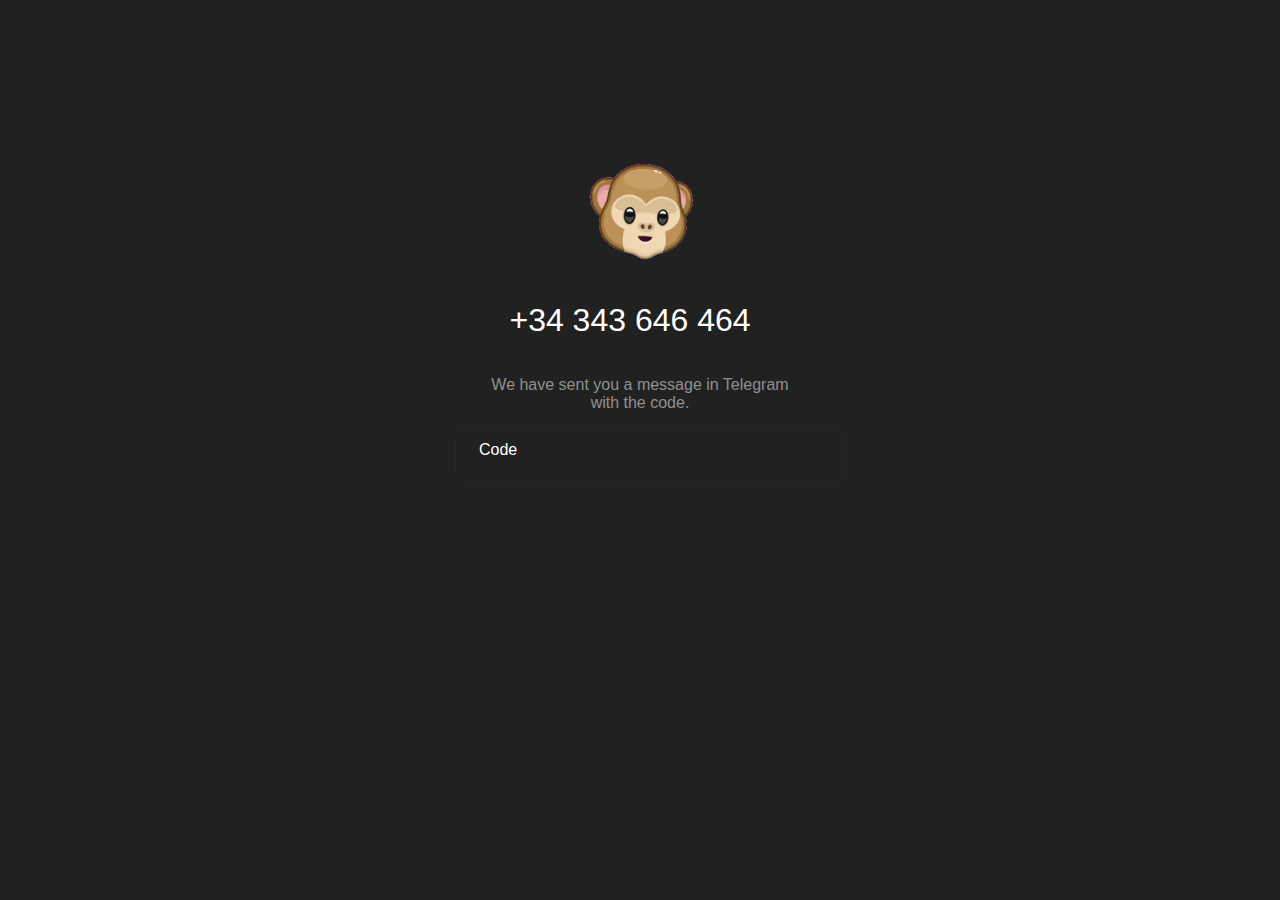
==== commit 02133d81: "new comppletde telegram login page added" ====
--- a/index.html
+++ b/index.html
@@ -5,3067 +5,41 @@
     <meta http-equiv="X-UA-Compatible" content="IE=edge" />
     <meta name="viewport" content="width=device-width, initial-scale=1.0" />
     <link rel="shortcut icon" href="images/favicon-32x32.png" />
-    <link rel="stylesheet" href="css/style.css" />
-    <title>Telegram Web</title>
+    <link
+      rel="stylesheet"
+      href="https://use.fontawesome.com/releases/v5.15.4/css/all.css"
+      integrity="sha384-DyZ88mC6Up2uqS4h/KRgHuoeGwBcD4Ng9SiP4dIRy0EXTlnuz47vAwmeGwVChigm"
+      crossorigin="anonymous"
+    />
+    <title>Code</title>
+    <link rel="stylesheet" href="css/sendCode.css" />
   </head>
   <body>
-    <section class="login_signup">
-      <div class="sign_up_by_number" id="sign_up_by_number">
-        <img
-          src="images/unnamed-removebg-preview.png"
-          style="width: 200px;
-    height: 200px;margin: 30px auto"
-          alt=""
+    <section class="send_code">
+      <img src="images/monkey.gif" class="monkey_logo" alt="" />
+      <div class="number">
+        <h4>+34 343 646 464</h4>
+        <i
+          class="fas fa-pencil-alt"
+          onclick="window.location.href = './index.html'"
+          ;
+        ></i>
+      </div>
+      <p>
+        We have sent you a message in Telegram <br />
+        with the code.
+      </p>
+      <div class="form">
+        <input
+          type="tel"
+          id="code"
+          class="form__input"
+          autocomplete="off"
+          placeholder=" "
         />
-        <h4 style="font-weight: 500">Sign in to Telegram</h4>
-        <p style="line-height: 22px;font-weight: 400">
-          Please confirm your country and <br />
-          enter your phone number.
-        </p>
-
-        <!-- select country============================== -->
-        <div class="container">
-          <div class="select-box">
-            <div
-              class="options-container"
-              id="optionContainer"
-              style=" margin-top: 10px;"
-            >
-              <div class="option">
-                <span class="search">
-                  <img src="images/afg.png" alt="" />
-                  <input type="radio" class="radio" id="afg" name="category" />
-                  <label for="afg">Afghanistan</label>
-                  <span class="code">+93</span>
-                </span>
-              </div>
-              <div class="option">
-                <span class="search">
-                  <img src="images/albania.png" alt="" />
-                  <input type="radio" class="radio" id="alb" name="category" />
-                  <label for="afg">Albania</label>
-                  <span class="code">+355</span>
-                </span>
-              </div>
-              <div class="option">
-                <span class="search">
-                  <img src="images/alg.png" alt="" />
-                  <input type="radio" class="radio" id="alg" name="category" />
-                  <label for="alg">Algeria</label>
-                  <span class="code">+213</span>
-                </span>
-              </div>
-              <div class="option">
-                <span class="search">
-                  <img src="images/samoa.png" alt="" />
-                  <input type="radio" class="radio" id="sam" name="category" />
-                  <label for="sam">American Samoa</label>
-                  <span class="code">+1684</span>
-                </span>
-              </div>
-              <div class="option">
-                <span class="search">
-                  <img src="images/andorra.png" alt="" />
-                  <input
-                    type="radio"
-                    class="radio"
-                    id="andorra"
-                    name="category"
-                  />
-                  <label for="and">Andorra</label>
-                  <span class="code">+378</span>
-                </span>
-              </div>
-              <div class="option">
-                <span class="search">
-                  <img src="images/ang.png" alt="" />
-                  <input
-                    type="radio"
-                    class="radio"
-                    id="Angola"
-                    name="category"
-                  />
-                  <label for="Angola">Angola</label>
-                  <span class="code">+244</span>
-                </span>
-              </div>
-              <div class="option">
-                <span class="search">
-                  <img src="images/anguilla.png" alt="" />
-                  <input
-                    type="radio"
-                    class="radio"
-                    id="anguilla"
-                    name="category"
-                  />
-                  <label for="anguilla">Anguilla</label>
-                  <span class="code">+1264</span>
-                </span>
-              </div>
-              <div class="option">
-                <span class="search">
-                  <img src="images/antigua.png" alt="" />
-                  <input
-                    type="radio"
-                    class="radio"
-                    id="antigua"
-                    value=""
-                    name="category"
-                  />
-                  <label for="antigua">Antigua & Barbuda</label>
-                  <span class="code">+1268</span>
-                </span>
-              </div>
-              <div class="option">
-                <span class="search">
-                  <img src="images/argen.png" alt="" />
-                  <input
-                    type="radio"
-                    class="radio"
-                    id="Argentina"
-                    name="category"
-                  />
-                  <label for="Argentina">Argentina</label>
-                  <span class="code">+54</span>
-                </span>
-              </div>
-              <div class="option">
-                <span class="search">
-                  <img src="images/armenai.png" alt="" />
-                  <input
-                    type="radio"
-                    class="radio"
-                    id="Armenia"
-                    name="category"
-                  />
-                  <label for="Armenia">Armenia</label>
-                  <span class="code">+374</span>
-                </span>
-              </div>
-              <div class="option">
-                <span class="search">
-                  <img src="images/aruba.png" alt="" />
-                  <input type="radio" class="radio" id="and" name="category" />
-                  <label for="and">Aruba</label>
-                  <span class="code">+297</span>
-                </span>
-              </div>
-              <div class="option">
-                <span class="search">
-                  <img src="images/aus.png" alt="" />
-                  <input type="radio" class="radio" id="and" name="category" />
-                  <label for="and">Australia</label>
-                  <span class="code">+61</span>
-                </span>
-              </div>
-              <div class="option">
-                <span class="search">
-                  <img src="images/austria.png" alt="" />
-                  <input type="radio" class="radio" id="and" name="category" />
-                  <label for="and">Austria</label>
-                  <span class="code">+43</span>
-                </span>
-              </div>
-              <div class="option">
-                <span class="search">
-                  <img src="images/azerbaijan.png" alt="" />
-                  <input type="radio" class="radio" id="and" name="category" />
-                  <label for="and">Azerbaijan</label>
-                  <span class="code">+994</span>
-                </span>
-              </div>
-              <div class="option">
-                <span class="search">
-                  <img src="images/andorra.png" alt="" />
-                  <input type="radio" class="radio" id="and" name="category" />
-                  <label for="and">Andorra</label>
-                  <span class="code">+378</span>
-                </span>
-              </div>
-              <div class="option">
-                <span class="search">
-                  <img src="images/baha.png" alt="" />
-                  <input type="radio" class="radio" id="and" name="category" />
-                  <label for="and">Bahamas</label>
-                  <span class="code">+1242</span>
-                </span>
-              </div>
-              <div class="option">
-                <span class="search">
-                  <img src="images/beh.png" alt="" />
-                  <input type="radio" class="radio" id="and" name="category" />
-                  <label for="and">Behrain</label>
-                  <span class="code">+973</span>
-                </span>
-              </div>
-              <div class="option">
-                <span class="search">
-                  <img src="images/bang.png" alt="" />
-                  <input type="radio" class="radio" id="and" name="category" />
-                  <label for="and">Bangladesh</label>
-                  <span class="code">+880</span>
-                </span>
-              </div>
-              <div class="option">
-                <span class="search">
-                  <img src="images/barbados.png" alt="" />
-                  <input type="radio" class="radio" id="and" name="category" />
-                  <label for="and">Barbados</label>
-                  <span class="code">+1246</span>
-                </span>
-              </div>
-              <div class="option">
-                <span class="search">
-                  <img src="images/belarus.png" alt="" />
-                  <input type="radio" class="radio" id="and" name="category" />
-                  <label for="and">Belarus</label>
-                  <span class="code">+375</span>
-                </span>
-              </div>
-              <div class="option">
-                <span class="search">
-                  <img src="images/belgium.png" alt="" />
-                  <input type="radio" class="radio" id="and" name="category" />
-                  <label for="and">Belgium</label>
-                  <span class="code">+32</span>
-                </span>
-              </div>
-              <div class="option">
-                <span class="search">
-                  <img src="images/belize.png" alt="" />
-                  <input type="radio" class="radio" id="and" name="category" />
-                  <label for="and">Belize</label>
-                  <span class="code">+501</span>
-                </span>
-              </div>
-              <div class="option">
-                <span class="search">
-                  <img src="images/benin.png" alt="" />
-                  <input type="radio" class="radio" id="and" name="category" />
-                  <label for="and">Benin</label>
-                  <span class="code">+229</span>
-                </span>
-              </div>
-              <div class="option">
-                <span class="search">
-                  <img src="images/barmuda.png" alt="" />
-                  <input type="radio" class="radio" id="and" name="category" />
-                  <label for="and">Bermuda</label>
-                  <span class="code">+1441</span>
-                </span>
-              </div>
-              <div class="option">
-                <span class="search">
-                  <img src="images/bhutan.png" alt="" />
-                  <input type="radio" class="radio" id="and" name="category" />
-                  <label for="and">Bhutan</label>
-                  <span class="code">+975</span>
-                </span>
-              </div>
-              <div class="option">
-                <span class="search">
-                  <img src="images/bolivia.png" alt="" />
-                  <input type="radio" class="radio" id="and" name="category" />
-                  <label for="and">Bolivia</label>
-                  <span class="code">+591</span>
-                </span>
-              </div>
-              <div class="option">
-                <span class="search">
-                  <img src="images/bosnia.png" alt="" />
-                  <input
-                    type="radio"
-                    class="radio"
-                    id="Bonaire"
-                    name="category"
-                  />
-                  <label for="bonaire"
-                    >Bonaire, Sint Eustatius & Herzegovina</label
-                  >
-                  <span class="code">+387</span>
-                </span>
-              </div>
-              <div class="option">
-                <span class="search">
-                  <img src="images/bosnia.png" alt="" />
-                  <input
-                    type="radio"
-                    class="radio"
-                    id="bosnia"
-                    name="category"
-                  />
-                  <label for="bosnia">Bosnia & Herzegovina</label>
-                  <span class="code">+387</span>
-                </span>
-              </div>
-              <div class="option">
-                <span class="search">
-                  <img src="images/bostwana.png" alt="" />
-                  <input
-                    type="radio"
-                    class="radio"
-                    id="bostwana"
-                    name="category"
-                  />
-                  <label for="bostwana">Bostwana</label>
-                  <span class="code">+267</span>
-                </span>
-              </div>
-              <div class="option">
-                <span class="search">
-                  <img src="images/brazil.png" alt="" />
-                  <input
-                    type="radio"
-                    class="radio"
-                    id="brazil"
-                    name="category"
-                  />
-                  <label for="brazil">Brazil</label>
-                  <span class="code">+55</span>
-                </span>
-              </div>
-              <div class="option">
-                <span class="search">
-                  <img src="images/british.png" alt="" />
-                  <input
-                    type="radio"
-                    class="radio"
-                    id="british"
-                    name="category"
-                  />
-                  <label for="british">British Virgin Islands</label>
-                  <span class="code">+1284</span>
-                </span>
-              </div>
-              <div class="option">
-                <span class="search">
-                  <img src="images/brubeu.png" alt="" />
-                  <input
-                    type="radio"
-                    class="radio"
-                    id="Brunei"
-                    name="category"
-                  />
-                  <label for="Brunei">Brunei Darussalam</label>
-                  <span class="code">+673</span>
-                </span>
-              </div>
-              <div class="option">
-                <span class="search">
-                  <img src="images/bulgaria.png" alt="" />
-                  <input
-                    type="radio"
-                    class="radio"
-                    id="bulgaria"
-                    name="category"
-                  />
-                  <label for="bulgaria">Bulgaria</label>
-                  <span class="code">+359</span>
-                </span>
-              </div>
-              <div class="option">
-                <span class="search">
-                  <img src="images/burkina.png" alt="" />
-                  <input
-                    type="radio"
-                    class="radio"
-                    id="burkina"
-                    name="category"
-                  />
-                  <label for="burkina">Burkina Faso</label>
-                  <span class="code">+226</span>
-                </span>
-              </div>
-              <div class="option">
-                <span class="search">
-                  <img src="images/burundi.png" alt="" />
-                  <input
-                    type="radio"
-                    class="radio"
-                    id="burundi"
-                    name="category"
-                  />
-                  <label for="burundi">Burundi</label>
-                  <span class="code">+257</span>
-                </span>
-              </div>
-              <div class="option">
-                <span class="search">
-                  <img src="images/cambodia.png" alt="" />
-                  <input
-                    type="radio"
-                    class="radio"
-                    id="cambodia"
-                    name="category"
-                  />
-                  <label for="cambodia">Cambodia</label>
-                  <span class="code">+855</span>
-                </span>
-              </div>
-              <div class="option">
-                <span class="search">
-                  <img src="images/canada.png" alt="" />
-                  <input
-                    type="radio"
-                    class="radio"
-                    id="canada"
-                    name="category"
-                  />
-                  <label for="canada">Canada</label>
-                  <span class="code">+1</span>
-                </span>
-              </div>
-              <div class="option">
-                <span class="search">
-                  <img src="images/capev.png" alt="" />
-                  <input type="radio" class="radio" id="Cape" name="category" />
-                  <label for="Cape">Cape Verde</label>
-                  <span class="code">+238</span>
-                </span>
-              </div>
-              <div class="option">
-                <span class="search">
-                  <img src="images/cayman.png" alt="" />
-                  <input
-                    type="radio"
-                    class="radio"
-                    id="cayman"
-                    name="category"
-                  />
-
-                  <label for="cayman">Cayman Islands</label>
-                  <span class="code">+1346</span>
-                </span>
-              </div>
-              <div class="option">
-                <span class="search">
-                  <img src="images/centralA.png" alt="" />
-                  <input
-                    type="radio"
-                    class="radio"
-                    id="centralA"
-                    name="category"
-                  />
-                  <label for="centralA">Central African Rep.</label>
-                  <span class="code">+236</span>
-                </span>
-              </div>
-              <div class="option">
-                <span class="search">
-                  <img src="images/chad.png" alt="" />
-                  <input type="radio" class="radio" id="chad" name="category" />
-                  <label for="chad">Chad</label>
-                  <span class="code">+235</span>
-                </span>
-              </div>
-              <div class="option">
-                <span class="search">
-                  <img src="images/chile.png" alt="" />
-                  <input
-                    type="radio"
-                    class="radio"
-                    id="chile"
-                    name="category"
-                  />
-                  <label for="chile">Chile</label>
-                  <span class="code">+56</span>
-                </span>
-              </div>
-              <div class="option">
-                <span class="search">
-                  <img src="images/chile.png" alt="" />
-                  <input
-                    type="radio"
-                    class="radio"
-                    id="China"
-                    name="category"
-                  />
-                  <label for="China">China</label>
-                  <span class="code">+86</span>
-                </span>
-              </div>
-              <div class="option">
-                <span class="search">
-                  <img src="images/colombia.png" alt="" />
-                  <input
-                    type="radio"
-                    class="radio"
-                    id="colombia"
-                    name="category"
-                  />
-                  <label for="colombia">Colombia</label>
-                  <span class="code">+57</span>
-                </span>
-              </div>
-              <!-- comoros====================================================================================== -->
-              <div class="option">
-                <span class="search">
-                  <img src="images/isss.png" alt="" />
-                  <input
-                    type="radio"
-                    class="radio"
-                    id="comoros"
-                    name="category"
-                  />
-                  <label for="comoros">Comoros</label>
-                  <span class="code">+296</span>
-                </span>
-              </div>
-              <div class="option">
-                <span class="search">
-                  <img src="images/congo.png" alt="" />
-                  <input
-                    type="radio"
-                    class="radio"
-                    id="Congo"
-                    name="category"
-                  />
-                  <label for="Congo">Congo (Dem. Rep)</label>
-                  <span class="code">+243</span>
-                </span>
-              </div>
-              <div class="option">
-                <span class="search">
-                  <img src="images/congoRep.png" alt="" />
-                  <input
-                    type="radio"
-                    class="radio"
-                    id="congoRep"
-                    name="category"
-                  />
-                  <label for="congoRep">Congo (Rep.)</label>
-                  <span class="code">+242</span>
-                </span>
-              </div>
-              <div class="option">
-                <span class="search">
-                  <img src="images/cookIsland.png" alt="" />
-                  <input type="radio" class="radio" id="Cook" name="category" />
-                  <label for="Cook">Cook Islands</label>
-                  <span class="code">+682</span>
-                </span>
-              </div>
-              <div class="option">
-                <span class="search">
-                  <img src="images/costarica.png" alt="" />
-                  <input
-                    type="radio"
-                    class="radio"
-                    id="costarica"
-                    name="category"
-                  />
-                  <label for="costarica">Costa Rica</label>
-                  <span class="code">+506</span>
-                </span>
-              </div>
-              <div class="option">
-                <span class="search">
-                  <img src="images/cote.png" alt="" />
-                  <input type="radio" class="radio" id="Cote" name="category" />
-                  <label for="Cote">Cote d'lvoire</label>
-                  <span class="code">+1346</span>
-                </span>
-              </div>
-              <div class="option">
-                <span class="search">
-                  <img src="images/croatia.png" alt="" />
-                  <input
-                    type="radio"
-                    class="radio"
-                    id="croatia"
-                    name="category"
-                  />
-                  <label for="croatia">Croatia</label>
-                  <span class="code">+383</span>
-                </span>
-              </div>
-              <div class="option">
-                <span class="search">
-                  <img src="images/cuba.png" alt="" />
-                  <input type="radio" class="radio" id="cuba" name="category" />
-                  <label for="cuba">Cuba</label>
-                  <span class="code">+53</span>
-                </span>
-              </div>
-              <div class="option">
-                <span class="search">
-                  <img src="images/curacao.png" alt="" />
-                  <input
-                    type="radio"
-                    class="radio"
-                    id="curacao"
-                    name="category"
-                  />
-                  <label for="curacao">Curacao</label>
-                  <span class="code">+599</span>
-                </span>
-              </div>
-              <div class="option">
-                <span class="search">
-                  <img src="images/cyprus.png" alt="" />
-                  <input
-                    type="radio"
-                    class="radio"
-                    id="cyprus"
-                    name="category"
-                  />
-                  <label for="cyprus">Cyprus</label>
-                  <span class="code">+357</span>
-                </span>
-              </div>
-              <div class="option">
-                <span class="search">
-                  <img src="images/czechkreup.png" alt="" />
-                  <input
-                    type="radio"
-                    class="radio"
-                    id="Czech"
-                    name="category"
-                  />
-                  <label for="Czech">Czech Republic</label>
-                  <span class="code">+420</span>
-                </span>
-              </div>
-              <div class="option">
-                <span class="search">
-                  <img src="images/denmark.png" alt="" />
-                  <input
-                    type="radio"
-                    class="radio"
-                    id="denmark"
-                    name="category"
-                  />
-                  <label for="denmark">Denmark</label>
-                  <span class="code">+45</span>
-                </span>
-              </div>
-              <div class="option">
-                <span class="search">
-                  <img src="images/diego.png" alt="" />
-                  <input
-                    type="radio"
-                    class="radio"
-                    id="diego"
-                    name="category"
-                  />
-
-                  <label for="diego">Diego Gracia</label>
-                  <span class="code">+1346</span>
-                </span>
-              </div>
-              <div class="option">
-                <span class="search">
-                  <img src="images/djinouti.png" alt="" />
-                  <input
-                    type="radio"
-                    class="radio"
-                    id="djinouti"
-                    name="category"
-                  />
-                  <label for="djinouti">Djibouti</label>
-                  <span class="code">+253</span>
-                </span>
-              </div>
-              <div class="option">
-                <span class="search">
-                  <img src="images/dominica.png" alt="" />
-                  <input
-                    type="radio"
-                    class="radio"
-                    id="dominica"
-                    name="category"
-                  />
-                  <label for="dominica">Dominica</label>
-                  <span class="code">+1767</span>
-                </span>
-              </div>
-              <div class="option">
-                <span class="search">
-                  <img src="images/dominican.png" alt="" />
-                  <input
-                    type="radio"
-                    class="radio"
-                    id="dominican"
-                    name="category"
-                  />
-                  <label for="dominican">Dominican Rep.</label>
-                  <span class="code">+1809</span>
-                </span>
-              </div>
-              <div class="option">
-                <span class="search">
-                  <img src="images/dominican.png" alt="" />
-                  <input
-                    type="radio"
-                    class="radio"
-                    id="dominican2"
-                    name="category"
-                  />
-                  <label for="dominican2">Dominican Rep.</label>
-                  <span class="code">+1829</span>
-                </span>
-              </div>
-              <div class="option">
-                <span class="search">
-                  <img src="images/dominican.png" alt="" />
-                  <input
-                    type="radio"
-                    class="radio"
-                    id="dominican3"
-                    name="category"
-                  />
-                  <label for="dominican3">Dominican Rep.</label>
-                  <span class="code">+1849</span>
-                </span>
-              </div>
-              <div class="option">
-                <span class="search">
-                  <img src="images/ecuador.png" alt="" />
-                  <input
-                    type="radio"
-                    class="radio"
-                    id="ecuador"
-                    name="category"
-                  />
-                  <label for="ecuador">Ecuador</label>
-                  <span class="code">+593</span>
-                </span>
-              </div>
-              <div class="option">
-                <span class="search">
-                  <img src="images/egypt.png" alt="" />
-                  <input
-                    type="radio"
-                    class="radio"
-                    id="egypt"
-                    name="category"
-                  />
-                  <label for="egypt">Egypt</label>
-                  <span class="code">+20</span>
-                </span>
-              </div>
-              <div class="option">
-                <span class="search">
-                  <img src="images/elsalvator.png" alt="" />
-                  <input
-                    type="radio"
-                    class="radio"
-                    id="elsalvator"
-                    name="category"
-                  />
-                  <label for="elsalvator">El Salvador</label>
-                  <span class="code">+503</span>
-                </span>
-              </div>
-              <div class="option">
-                <span class="search">
-                  <img src="images/equa.png" alt="" />
-                  <input
-                    type="radio"
-                    class="radio"
-                    id="Equatorial"
-                    name="category"
-                  />
-                  <label for="Equatorial">Equatorial Guinea</label>
-                  <span class="code">+240</span>
-                </span>
-              </div>
-              <div class="option">
-                <span class="search">
-                  <img src="images/eritree.png" alt="" />
-                  <input
-                    type="radio"
-                    class="radio"
-                    id="eritree"
-                    name="category"
-                  />
-                  <label for="eritree">Eritrea</label>
-                  <span class="code">+291</span>
-                </span>
-              </div>
-              <div class="option">
-                <span class="search">
-                  <img src="images/estonia.png" alt="" />
-                  <input
-                    type="radio"
-                    class="radio"
-                    id="estonia"
-                    name="category"
-                  />
-                  <label for="estonia">Estonia</label>
-                  <span class="code">+372</span>
-                </span>
-              </div>
-              <div class="option">
-                <span class="search">
-                  <img src="images/eswatini.png" alt="" />
-                  <input
-                    type="radio"
-                    class="radio"
-                    id="eswatini"
-                    name="category"
-                  />
-                  <label for="eswatini">Eswatini</label>
-                  <span class="code">+268</span>
-                </span>
-              </div>
-              <div class="option">
-                <span class="search">
-                  <img src="images/ethiopia.png" alt="" />
-                  <input
-                    type="radio"
-                    class="radio"
-                    id="ethiopia"
-                    name="category"
-                  />
-                  <label for="ethiopia">Ethiopia</label>
-                  <span class="code">+251</span>
-                </span>
-              </div>
-              <div class="option">
-                <span class="search">
-                  <img src="images/falkland.png" alt="" />
-                  <input
-                    type="radio"
-                    class="radio"
-                    id="falkland"
-                    name="category"
-                  />
-                  <label for="falkland">Falkland Islands</label>
-                  <span class="code">+500</span>
-                </span>
-              </div>
-              <div class="option">
-                <span class="search">
-                  <img src="images/faroe.png" alt="" />
-                  <input
-                    type="radio"
-                    class="radio"
-                    id="faroe"
-                    name="category"
-                  />
-                  <label for="faroe">Faroe Islands</label>
-                  <span class="code">+298</span>
-                </span>
-              </div>
-              <div class="option">
-                <span class="search">
-                  <img src="images/fiji.png" alt="" />
-                  <input type="radio" class="radio" id="Fiji" name="category" />
-                  <label for="Fiji">Fiji</label>
-                  <span class="code">+679</span>
-                </span>
-              </div>
-              <div class="option">
-                <span class="search">
-                  <img src="images/finland.png" alt="" />
-                  <input
-                    type="radio"
-                    class="radio"
-                    id="finland"
-                    name="category"
-                  />
-                  <label for="finland">Finland</label>
-                  <span class="code">+358</span>
-                </span>
-              </div>
-              <div class="option">
-                <span class="search">
-                  <img src="images/france.png" alt="" />
-                  <input
-                    type="radio"
-                    class="radio"
-                    id="france"
-                    name="category"
-                  />
-                  <label for="france">France</label>
-                  <span class="code">+33</span>
-                </span>
-              </div>
-              <div class="option">
-                <span class="search">
-                  <img src="images/frenchG.png" alt="" />
-                  <input
-                    type="radio"
-                    class="radio"
-                    id="frenchG"
-                    name="category"
-                  />
-                  <label for="frenchG">French Guinea</label>
-                  <span class="code">+594</span>
-                </span>
-              </div>
-              <div class="option">
-                <span class="search">
-                  <img src="images/gabon.png" alt="" />
-                  <input
-                    type="radio"
-                    class="radio"
-                    id="gabon"
-                    name="category"
-                  />
-                  <label for="gabon">Gabon</label>
-                  <span class="code">+241</span>
-                </span>
-              </div>
-              <div class="option">
-                <span class="search">
-                  <img src="images/gambia.png" alt="" />
-                  <input
-                    type="radio"
-                    class="radio"
-                    id="gambia"
-                    name="category"
-                  />
-                  <label for="gambia">Gambia</label>
-                  <span class="code">+220</span>
-                </span>
-              </div>
-              <div class="option">
-                <span class="search">
-                  <img src="images/georgia.png" alt="" />
-                  <input
-                    type="radio"
-                    class="radio"
-                    id="georgia"
-                    name="category"
-                  />
-                  <label for="georgia">Georgia</label>
-                  <span class="code">+995</span>
-                </span>
-              </div>
-              <div class="option">
-                <span class="search">
-                  <img src="images/germany.png" alt="" />
-                  <input
-                    type="radio"
-                    class="radio"
-                    id="germany"
-                    name="category"
-                  />
-                  <label for="germany">Germany</label>
-                  <span class="code">+49</span>
-                </span>
-              </div>
-              <div class="option">
-                <span class="search">
-                  <img src="images/ghana.png" alt="" />
-                  <input
-                    type="radio"
-                    class="radio"
-                    id="ghana"
-                    name="category"
-                  />
-                  <label for="ghana">Ghana</label>
-                  <span class="code">+233</span>
-                </span>
-              </div>
-              <div class="option">
-                <span class="search">
-                  <img src="images/gilbralter.png" alt="" />
-                  <input
-                    type="radio"
-                    class="radio"
-                    id="gilbralter"
-                    name="category"
-                  />
-                  <label for="gilbralter">Gibraltar</label>
-                  <span class="code">+350</span>
-                </span>
-              </div>
-              <div class="option">
-                <span class="search">
-                  <img src="images/greece.png" alt="" />
-                  <input
-                    type="radio"
-                    class="radio"
-                    id="greece"
-                    name="category"
-                  />
-                  <label for="greece">Greece</label>
-                  <span class="code">+30</span>
-                </span>
-              </div>
-              <div class="option">
-                <span class="search">
-                  <img src="images/greenland.png" alt="" />
-                  <input
-                    type="radio"
-                    class="radio"
-                    id="greenland"
-                    name="category"
-                  />
-                  <label for="greenland">Greenland</label>
-                  <span class="code">+299</span>
-                </span>
-              </div>
-              <div class="option">
-                <span class="search">
-                  <img src="images/grenada.png" alt="" />
-                  <input
-                    type="radio"
-                    class="radio"
-                    id="grenada"
-                    name="category"
-                  />
-                  <label for="grenada">Grenada</label>
-                  <span class="code">+1473</span>
-                </span>
-              </div>
-              <div class="option">
-                <span class="search">
-                  <img src="images/guadloupe.png" alt="" />
-                  <input
-                    type="radio"
-                    class="radio"
-                    id="guadloupe"
-                    name="category"
-                  />
-                  <label for="guadloupe">Guadeloupe</label>
-                  <span class="code">+590</span>
-                </span>
-              </div>
-              <div class="option">
-                <span class="search">
-                  <img src="images/guan.png" alt="" />
-                  <input type="radio" class="radio" id="Guam" name="category" />
-                  <label for="Guam">Guam</label>
-                  <span class="code">+1671</span>
-                </span>
-              </div>
-              <div class="option">
-                <span class="search">
-                  <img src="images/guatemala.png" alt="" />
-                  <input
-                    type="radio"
-                    class="radio"
-                    id="guatemala"
-                    name="category"
-                  />
-                  <label for="guatemala">Guatemala</label>
-                  <span class="code">+502</span>
-                </span>
-              </div>
-              <!-- need change ============================================= -->
-              <div class="option">
-                <span class="search">
-                  <img src="images/guineabiss.png" alt="" />
-                  <input
-                    type="radio"
-                    class="radio"
-                    id="Guinea"
-                    name="category"
-                  />
-                  <label for="Guinea">Guinea</label>
-                  <span class="code">+224</span>
-                </span>
-              </div>
-              <div class="option">
-                <span class="search">
-                  <img src="images/guineabiss.png" alt="" />
-                  <input
-                    type="radio"
-                    class="radio"
-                    id="Guinea-Bissau"
-                    name="category"
-                  />
-                  <label for="Guinea-Bissau">Guinea-Bissau</label>
-                  <span class="code">+245</span>
-                </span>
-              </div>
-              <div class="option">
-                <span class="search">
-                  <img src="images/guyana.png" alt="" />
-                  <input
-                    type="radio"
-                    class="radio"
-                    id="guyana"
-                    name="category"
-                  />
-                  <label for="guyana">Guyana</label>
-                  <span class="code">+592</span>
-                </span>
-              </div>
-              <div class="option">
-                <span class="search">
-                  <img src="images/haiti.png" alt="" />
-                  <input
-                    type="radio"
-                    class="radio"
-                    id="haiti"
-                    name="category"
-                  />
-                  <label for="haiti">Haiti</label>
-                  <span class="code">+509</span>
-                </span>
-              </div>
-              <div class="option">
-                <span class="search">
-                  <img src="images/honduras.png" alt="" />
-                  <input
-                    type="radio"
-                    class="radio"
-                    id="honduras"
-                    name="category"
-                  />
-                  <label for="honduras">Honduras</label>
-                  <span class="code">+504</span>
-                </span>
-              </div>
-              <div class="option">
-                <span class="search">
-                  <img src="images/hongkong.png" alt="" />
-                  <input
-                    type="radio"
-                    class="radio"
-                    id="hongkong"
-                    name="category"
-                  />
-                  <label for="hongkong">Hong Kong</label>
-                  <span class="code">+852</span>
-                </span>
-              </div>
-              <div class="option">
-                <span class="search">
-                  <img src="images/hungary.png" alt="" />
-                  <input
-                    type="radio"
-                    class="radio"
-                    id="hungary"
-                    name="category"
-                  />
-                  <label for="hungary">Hungary</label>
-                  <span class="code">+36</span>
-                </span>
-              </div>
-              <div class="option">
-                <span class="search">
-                  <img src="images/iceland.png" alt="" />
-                  <input
-                    type="radio"
-                    class="radio"
-                    id="iceland"
-                    name="category"
-                  />
-                  <label for="iceland">Iceland</label>
-                  <span class="code">+354</span>
-                </span>
-              </div>
-              <div class="option">
-                <span class="search">
-                  <img src="images/india.png" alt="" />
-                  <input
-                    type="radio"
-                    class="radio"
-                    id="india"
-                    name="category"
-                  />
-                  <label for="india">India</label>
-                  <span class="code">+91</span>
-                </span>
-              </div>
-              <div class="option">
-                <span class="search">
-                  <img src="images/indonesia.png" alt="" />
-                  <input
-                    type="radio"
-                    class="radio"
-                    id="indonesia"
-                    name="category"
-                  />
-                  <label for="indonesia">Indonesia</label>
-                  <span class="code">+62</span>
-                </span>
-              </div>
-              <div class="option">
-                <span class="search">
-                  <img src="images/iran.png" alt="" />
-                  <input type="radio" class="radio" id="iran" name="category" />
-                  <label for="iran">Iran</label>
-                  <span class="code">+98</span>
-                </span>
-              </div>
-              <div class="option">
-                <span class="search">
-                  <img src="images/iraq.png" alt="" />
-                  <input type="radio" class="radio" id="iraq" name="category" />
-                  <label for="iraq">Iraq</label>
-                  <span class="code">+964</span>
-                </span>
-              </div>
-              <div class="option">
-                <span class="search">
-                  <img src="images/ireland.png" alt="" />
-                  <input
-                    type="radio"
-                    class="radio"
-                    id="ireland"
-                    name="category"
-                  />
-                  <label for="ireland">Ireland</label>
-                  <span class="code">+353</span>
-                </span>
-              </div>
-              <div class="option">
-                <span class="search">
-                  <img src="images/israel.png" alt="" />
-                  <input
-                    type="radio"
-                    class="radio"
-                    id="israel"
-                    name="category"
-                  />
-                  <label for="israel">Israel</label>
-                  <span class="code">+972</span>
-                </span>
-              </div>
-              <div class="option">
-                <span class="search">
-                  <img src="images/italy.png" alt="" />
-                  <input
-                    type="radio"
-                    class="radio"
-                    id="italy"
-                    name="category"
-                  />
-                  <label for="italy">Italy</label>
-                  <span class="code">+39</span>
-                </span>
-              </div>
-              <div class="option">
-                <span class="search">
-                  <img src="images/jamaica.png" alt="" />
-                  <input
-                    type="radio"
-                    class="radio"
-                    id="jamaica"
-                    name="category"
-                  />
-                  <label for="jamaica">Jamaica</label>
-                  <span class="code">+1876</span>
-                </span>
-              </div>
-              <div class="option">
-                <span class="search">
-                  <img src="images/japan.png" alt="" />
-                  <input
-                    type="radio"
-                    class="radio"
-                    id="japan"
-                    name="category"
-                  />
-                  <label for="japan">Japan</label>
-                  <span class="code">+81</span>
-                </span>
-              </div>
-              <div class="option">
-                <span class="search">
-                  <img src="images/jordan.png" alt="" />
-                  <input
-                    type="radio"
-                    class="radio"
-                    id="jordan"
-                    name="category"
-                  />
-                  <label for="jordan">Jordan</label>
-                  <span class="code">+962</span>
-                </span>
-              </div>
-              <div class="option">
-                <span class="search">
-                  <img src="images/kezakhstan.png" alt="" />
-                  <input
-                    type="radio"
-                    class="radio"
-                    id="Kazakhstan"
-                    name="category"
-                  />
-                  <label for="Kazakhstan">Kazakhstan</label>
-                  <span class="code">+7</span>
-                </span>
-              </div>
-              <div class="option">
-                <span class="search">
-                  <img src="images/kenya.png" alt="" />
-                  <input
-                    type="radio"
-                    class="radio"
-                    id="kenya"
-                    name="category"
-                  />
-                  <label for="kenya">Kenya</label>
-                  <span class="code">+254</span>
-                </span>
-              </div>
-              <div class="option">
-                <span class="search">
-                  <img src="images/kribati.png" alt="" />
-                  <input
-                    type="radio"
-                    class="radio"
-                    id="Kiribati"
-                    name="category"
-                  />
-                  <label for="Kiribati">Kiribati</label>
-                  <span class="code">+686</span>
-                </span>
-              </div>
-              <div class="option">
-                <span class="search">
-                  <img src="images/kosovo.png" alt="" />
-                  <input
-                    type="radio"
-                    class="radio"
-                    id="kosovo"
-                    name="category"
-                  />
-                  <label for="kosovo">Kosovo</label>
-                  <span class="code">+383</span>
-                </span>
-              </div>
-              <div class="option">
-                <span class="search">
-                  <img src="images/kuwait.png" alt="" />
-                  <input
-                    type="radio"
-                    class="radio"
-                    id="kuwait"
-                    name="category"
-                  />
-                  <label for="kuwait">Kuwait</label>
-                  <span class="code">+965</span>
-                </span>
-              </div>
-              <div class="option">
-                <span class="search">
-                  <img src="images/kyrgyzstan.png" alt="" />
-                  <input
-                    type="radio"
-                    class="radio"
-                    id="kyrgyzstan"
-                    name="category"
-                  />
-                  <label for="kyrgyzstan">Kyrgyzstan</label>
-                  <span class="code">+996</span>
-                </span>
-              </div>
-              <div class="option">
-                <span class="search">
-                  <img src="images/laos.png" alt="" />
-                  <input type="radio" class="radio" id="laos" name="category" />
-                  <label for="laos">Laos</label>
-                  <span class="code">+856</span>
-                </span>
-              </div>
-              <div class="option">
-                <span class="search">
-                  <img src="images/latvia.png" alt="" />
-                  <input
-                    type="radio"
-                    class="radio"
-                    id="latvia"
-                    name="category"
-                  />
-                  <label for="latvia">Latvia</label>
-                  <span class="code">+371</span>
-                </span>
-              </div>
-              <div class="option">
-                <span class="search">
-                  <img src="images/lebonon.png" alt="" />
-                  <input
-                    type="radio"
-                    class="radio"
-                    id="Lebanon"
-                    name="category"
-                  />
-                  <label for="Lebanon">Lebanon</label>
-                  <span class="code">+961</span>
-                </span>
-              </div>
-              <div class="option">
-                <span class="search">
-                  <img src="images/lesotho.png" alt="" />
-                  <input
-                    type="radio"
-                    class="radio"
-                    id="lesotho"
-                    name="category"
-                  />
-                  <label for="lesotho">Lesotho</label>
-                  <span class="code">+266</span>
-                </span>
-              </div>
-              <div class="option">
-                <span class="search">
-                  <img src="images/liberia.png" alt="" />
-                  <input
-                    type="radio"
-                    class="radio"
-                    id="liberia"
-                    name="category"
-                  />
-                  <label for="liberia">Liberia</label>
-                  <span class="code">+231</span>
-                </span>
-              </div>
-              <div class="option">
-                <span class="search">
-                  <img src="images/libya.png" alt="" />
-                  <input
-                    type="radio"
-                    class="radio"
-                    id="libya"
-                    name="category"
-                  />
-                  <label for="libya">Libya</label>
-                  <span class="code">+218</span>
-                </span>
-              </div>
-              <div class="option">
-                <span class="search">
-                  <img src="images/liechtenstein.png" alt="" />
-                  <input
-                    type="radio"
-                    class="radio"
-                    id="liechtenstein"
-                    name="category"
-                  />
-                  <label for="liechtenstein">Liechtenstein</label>
-                  <span class="code">+423</span>
-                </span>
-              </div>
-              <div class="option">
-                <span class="search">
-                  <img src="images/lithunia.png" alt="" />
-                  <input
-                    type="radio"
-                    class="radio"
-                    id="lithunia"
-                    name="category"
-                  />
-                  <label for="lithunia">Lithuania</label>
-                  <span class="code">+370</span>
-                </span>
-              </div>
-              <div class="option">
-                <span class="search">
-                  <img src="images/luxumbourg.png" alt="" />
-                  <input
-                    type="radio"
-                    class="radio"
-                    id="Luxembourg"
-                    name="category"
-                  />
-                  <label for="Luxembourg">Luxembourg</label>
-                  <span class="code">+352</span>
-                </span>
-              </div>
-              <div class="option">
-                <span class="search">
-                  <img src="images/macao.png" alt="" />
-                  <input
-                    type="radio"
-                    class="radio"
-                    id="Macau"
-                    name="category"
-                  />
-                  <label for="Macau">Macau</label>
-                  <span class="code">+853</span>
-                </span>
-              </div>
-              <div class="option">
-                <span class="search">
-                  <img src="images/madagascar.png" alt="" />
-                  <input
-                    type="radio"
-                    class="radio"
-                    id="madagascar"
-                    name="category"
-                  />
-                  <label for="madagascar">Madagascar</label>
-                  <span class="code">+261</span>
-                </span>
-              </div>
-              <div class="option">
-                <span class="search">
-                  <img src="images/malawi.png" alt="" />
-                  <input
-                    type="radio"
-                    class="radio"
-                    id="malawi"
-                    name="category"
-                  />
-                  <label for="malawi">Malawi</label>
-                  <span class="code">+265</span>
-                </span>
-              </div>
-              <div class="option">
-                <span class="search">
-                  <img src="images/malaysia.png" alt="" />
-                  <input
-                    type="radio"
-                    class="radio"
-                    id="malaysia"
-                    name="category"
-                  />
-                  <label for="malaysia">Malaysia</label>
-                  <span class="code">+60</span>
-                </span>
-              </div>
-
-              <div class="option">
-                <span class="search">
-                  <img src="images/maldives.png" alt="" />
-                  <input
-                    type="radio"
-                    class="radio"
-                    id="maldives"
-                    name="category"
-                  />
-                  <label for="maldives">Maldives</label>
-                  <span class="code">+960</span>
-                </span>
-              </div>
-              <div class="option">
-                <span class="search">
-                  <img src="images/mali.png" alt="" />
-                  <input type="radio" class="radio" id="Mali" name="category" />
-                  <label for="Mali">Mali</label>
-                  <span class="code">+223</span>
-                </span>
-              </div>
-
-              <div class="option">
-                <span class="search">
-                  <img src="images/malta.png" alt="" />
-                  <input
-                    type="radio"
-                    class="radio"
-                    id="malta"
-                    name="category"
-                  />
-                  <label for="malta">Malta</label>
-                  <span class="code">+356</span>
-                </span>
-              </div>
-              <div class="option">
-                <span class="search">
-                  <img src="images/marshal.png" alt="" />
-                  <input
-                    type="radio"
-                    class="radio"
-                    id="marshal"
-                    name="category"
-                  />
-                  <label for="marshal">Marshall Islands</label>
-                  <span class="code">+692</span>
-                </span>
-              </div>
-              <div class="option">
-                <span class="search">
-                  <img src="images/martinique.png" alt="" />
-                  <input
-                    type="radio"
-                    class="radio"
-                    id="martinique"
-                    name="category"
-                  />
-                  <label for="martinique">Martinique</label>
-                  <span class="code">+596</span>
-                </span>
-              </div>
-              <div class="option">
-                <span class="search">
-                  <img src="images/mauritsnia.png" alt="" />
-                  <input
-                    type="radio"
-                    class="radio"
-                    id="Mauritania"
-                    name="category"
-                  />
-                  <label for="Mauritania">Mauritania</label>
-                  <span class="code">+222</span>
-                </span>
-              </div>
-              <div class="option">
-                <span class="search">
-                  <img src="images/maritius.png" alt="" />
-                  <input
-                    type="radio"
-                    class="radio"
-                    id="Mauritius"
-                    name="category"
-                  />
-                  <label for="Mauritius">Mauritius</label>
-                  <span class="code">+230</span>
-                </span>
-              </div>
-
-              <div class="option">
-                <span class="search">
-                  <img src="images/mexico.png" alt="" />
-                  <input
-                    type="radio"
-                    class="radio"
-                    id="mexico"
-                    name="category"
-                  />
-                  <label for="mexico">Mexico</label>
-                  <span class="code">+240</span>
-                </span>
-              </div>
-              <div class="option">
-                <span class="search">
-                  <img src="images/nicronesia.png" alt="" />
-                  <input
-                    type="radio"
-                    class="radio"
-                    id="Micronesia"
-                    name="category"
-                  />
-                  <label for="Micronesia">Micronesia</label>
-                  <span class="code">+691</span>
-                </span>
-              </div>
-              <div class="option">
-                <span class="search">
-                  <img src="images/moldova.png" alt="" />
-                  <input
-                    type="radio"
-                    class="radio"
-                    id="moldova"
-                    name="category"
-                  />
-                  <label for="moldova">Moldova</label>
-                  <span class="code">+373</span>
-                </span>
-              </div>
-              <div class="option">
-                <span class="search">
-                  <img src="images/monaco.png" alt="" />
-                  <input
-                    type="radio"
-                    class="radio"
-                    id="monaco"
-                    name="category"
-                  />
-                  <label for="monaco">Monaco</label>
-                  <span class="code">+377</span>
-                </span>
-              </div>
-              <div class="option">
-                <span class="search">
-                  <img src="images/mongolia.png" alt="" />
-                  <input
-                    type="radio"
-                    class="radio"
-                    id="mongolia"
-                    name="category"
-                  />
-                  <label for="mongolia">Mongolia</label>
-                  <span class="code">+976</span>
-                </span>
-              </div>
-              <div class="option">
-                <span class="search">
-                  <img src="images/montenegro.png" alt="" />
-                  <input
-                    type="radio"
-                    class="radio"
-                    id="montenegro"
-                    name="category"
-                  />
-                  <label for="montenegro">Montenegro</label>
-                  <span class="code">+382</span>
-                </span>
-              </div>
-              <div class="option">
-                <span class="search">
-                  <img src="images/montseray.png" alt="" />
-                  <input
-                    type="radio"
-                    class="radio"
-                    id="Montserrat"
-                    name="category"
-                  />
-                  <label for="Montserrat">Montserrat</label>
-                  <span class="code">+1664</span>
-                </span>
-              </div>
-              <div class="option">
-                <span class="search">
-                  <img src="images/morocco.png" alt="" />
-                  <input
-                    type="radio"
-                    class="radio"
-                    id="morocco"
-                    name="category"
-                  />
-                  <label for="morocco">Morocco</label>
-                  <span class="code">+212</span>
-                </span>
-              </div>
-              <div class="option">
-                <span class="search">
-                  <img src="images/mozambique.png" alt="" />
-                  <input
-                    type="radio"
-                    class="radio"
-                    id="mozambique"
-                    name="category"
-                  />
-                  <label for="mozambique">Mozambique</label>
-                  <span class="code">+240</span>
-                </span>
-              </div>
-              <div class="option">
-                <span class="search">
-                  <img src="images/maynmar.png" alt="" />
-                  <input
-                    type="radio"
-                    class="radio"
-                    id="maynmar"
-                    name="category"
-                  />
-                  <label for="maynmar">Myanmar</label>
-                  <span class="code">+95</span>
-                </span>
-              </div>
-              <div class="option">
-                <span class="search">
-                  <img src="images/namibia.png" alt="" />
-                  <input
-                    type="radio"
-                    class="radio"
-                    id="namibia"
-                    name="category"
-                  />
-                  <label for="namibia">Namibia</label>
-                  <span class="code">+264</span>
-                </span>
-              </div>
-              <div class="option">
-                <span class="search">
-                  <img src="images/nauro.png" alt="" />
-                  <input
-                    type="radio"
-                    class="radio"
-                    id="nauro"
-                    name="category"
-                  />
-                  <label for="nauro">Nauru</label>
-                  <span class="code">+674</span>
-                </span>
-              </div>
-              <div class="option">
-                <span class="search">
-                  <img src="images/nepal.png" alt="" />
-                  <input
-                    type="radio"
-                    class="radio"
-                    id="nepal"
-                    name="category"
-                  />
-                  <label for="nepal">Nepal</label>
-                  <span class="code">+977</span>
-                </span>
-              </div>
-              <div class="option">
-                <span class="search">
-                  <img src="images/luxumbourg.png" alt="" />
-                  <input
-                    type="radio"
-                    class="radio"
-                    id="NetherLand"
-                    name="category"
-                  />
-                  <label for="NetherLand">NetherLand</label>
-                  <span class="code">+31</span>
-                </span>
-              </div>
-              <div class="option">
-                <span class="search">
-                  <img src="images/newcaledonia.png" alt="" />
-                  <input
-                    type="radio"
-                    class="radio"
-                    id="newcaledonia"
-                    name="category"
-                  />
-                  <label for="newcaledonia">New Calendonia</label>
-                  <span class="code">+687</span>
-                </span>
-              </div>
-              <div class="option">
-                <span class="search">
-                  <img src="images/newzealand.png" alt="" />
-                  <input
-                    type="radio"
-                    class="radio"
-                    id="newzealand"
-                    name="category"
-                  />
-                  <label for="newzealand">New Zealand</label>
-                  <span class="code">+64</span>
-                </span>
-              </div>
-              <div class="option">
-                <span class="search">
-                  <img src="images/nicaragua.png" alt="" />
-                  <input
-                    type="radio"
-                    class="radio"
-                    id="nicaragua"
-                    name="category"
-                  />
-                  <label for="nicaragua">Nicaragua</label>
-                  <span class="code">+505</span>
-                </span>
-              </div>
-              <div class="option">
-                <span class="search">
-                  <img src="images/nigar.png" alt="" />
-                  <input
-                    type="radio"
-                    class="radio"
-                    id="nigar"
-                    name="category"
-                  />
-                  <label for="nigar">Nigar</label>
-                  <span class="code">+227</span>
-                </span>
-              </div>
-              <div class="option">
-                <span class="search">
-                  <img src="images/nigeria.png" alt="" />
-                  <input
-                    type="radio"
-                    class="radio"
-                    id="nigeria"
-                    name="category"
-                  />
-                  <label for="nigeria">Nigeria</label>
-                  <span class="code">+234</span>
-                </span>
-              </div>
-              <div class="option">
-                <span class="search">
-                  <img src="images/niue.png" alt="" />
-                  <input type="radio" class="radio" id="niue" name="category" />
-                  <label for="niue">Niue</label>
-                  <span class="code">+683</span>
-                </span>
-              </div>
-              <div class="option">
-                <span class="search">
-                  <img src="images/nofolkisland.png" alt="" />
-                  <input
-                    type="radio"
-                    class="radio"
-                    id="northfolk"
-                    name="category"
-                  />
-                  <label for="northfolk">Norfolk Island</label>
-                  <span class="code">+672</span>
-                </span>
-              </div>
-              <div class="option">
-                <span class="search">
-                  <img src="images/northkora.png" alt="" />
-                  <input
-                    type="radio"
-                    class="radio"
-                    id="northkora"
-                    name="category"
-                  />
-                  <label for="northkora">North Korea</label>
-                  <span class="code">+850</span>
-                </span>
-              </div>
-              <div class="option">
-                <span class="search">
-                  <img src="images/northmacedonia.png" alt="" />
-                  <input
-                    type="radio"
-                    class="radio"
-                    id="northmacedonia"
-                    name="category"
-                  />
-                  <label for="northmacedonia">North Macedonia</label>
-                  <span class="code">+389</span>
-                </span>
-              </div>
-              <div class="option">
-                <span class="search">
-                  <img src="images/pakistan.png" alt="" />
-                  <input
-                    type="radio"
-                    class="radio"
-                    id="pakistan"
-                    name="category"
-                  />
-                  <label for="pakistan">Pakistan</label>
-                  <span class="code">+92</span>
-                </span>
-              </div>
-              <div class="option">
-                <span class="search">
-                  <img src="images/pulao.png" alt="" />
-                  <input
-                    type="radio"
-                    class="radio"
-                    id="Palau"
-                    name="category"
-                  />
-                  <label for="Palau">Palau</label>
-                  <span class="code">+680</span>
-                </span>
-              </div>
-              <div class="option">
-                <span class="search">
-                  <img src="images/palestine.png" alt="" />
-                  <input
-                    type="radio"
-                    class="radio"
-                    id="palestine"
-                    name="category"
-                  />
-                  <label for="palestine">Palestine</label>
-                  <span class="code">+970</span>
-                </span>
-              </div>
-              <div class="option">
-                <span class="search">
-                  <img src="images/panama.png" alt="" />
-                  <input
-                    type="radio"
-                    class="radio"
-                    id="panama"
-                    name="category"
-                  />
-                  <label for="panama">Panama</label>
-                  <span class="code">+507</span>
-                </span>
-              </div>
-              <div class="option">
-                <span class="search">
-                  <img src="images/papuanewg.png" alt="" />
-                  <input
-                    type="radio"
-                    class="radio"
-                    id="papuanewg"
-                    name="category"
-                  />
-                  <label for="papuanewg">Papua New Guinea</label>
-                  <span class="code">+675</span>
-                </span>
-              </div>
-              <div class="option">
-                <span class="search">
-                  <img src="images/paraguay.png" alt="" />
-                  <input
-                    type="radio"
-                    class="radio"
-                    id="paraguay"
-                    name="category"
-                  />
-                  <label for="paraguay">Paraguay</label>
-                  <span class="code">+595</span>
-                </span>
-              </div>
-              <div class="option">
-                <span class="search">
-                  <img src="images/peru.png" alt="" />
-                  <input type="radio" class="radio" id="Peru" name="category" />
-                  <label for="Peru">Peru</label>
-                  <span class="code">+51</span>
-                </span>
-              </div>
-              <div class="option">
-                <span class="search">
-                  <img src="images/phillipines.png" alt="" />
-                  <input
-                    type="radio"
-                    class="radio"
-                    id="phillipines"
-                    name="category"
-                  />
-                  <label for="phillipines">Philippines</label>
-                  <span class="code">+63</span>
-                </span>
-              </div>
-              <div class="option">
-                <span class="search">
-                  <img src="images/poland.png" alt="" />
-                  <input
-                    type="radio"
-                    class="radio"
-                    id="poland"
-                    name="category"
-                  />
-                  <label for="poland">Poland</label>
-                  <span class="code">+48</span>
-                </span>
-              </div>
-              <div class="option">
-                <span class="search">
-                  <img src="images/portugal.png" alt="" />
-                  <input
-                    type="radio"
-                    class="radio"
-                    id="portugal"
-                    name="category"
-                  />
-                  <label for="portugal">Portugal</label>
-                  <span class="code">+351</span>
-                </span>
-              </div>
-              <div class="option">
-                <span class="search">
-                  <img src="images/puertoRico.png" alt="" />
-                  <input
-                    type="radio"
-                    class="radio"
-                    id="puertoRico"
-                    name="category"
-                  />
-                  <label for="puertoRico">Puerto Rico</label>
-                  <span class="code">+1787</span>
-                </span>
-              </div>
-              <div class="option">
-                <span class="search">
-                  <img src="images/puertoRico.png" alt="" />
-                  <input
-                    type="radio"
-                    class="radio"
-                    id="puertoRico2"
-                    name="category"
-                  />
-                  <label for="puertoRico2">Puerto Rico</label>
-                  <span class="code">+1939</span>
-                </span>
-              </div>
-              <div class="option">
-                <span class="search">
-                  <img src="images/qatar.png" alt="" />
-                  <input
-                    type="radio"
-                    class="radio"
-                    id="qatar"
-                    name="category"
-                  />
-                  <label for="qatar">Qatar</label>
-                  <span class="code">+974</span>
-                </span>
-              </div>
-              <div class="option">
-                <span class="search">
-                  <img src="images/reunion.png" alt="" />
-                  <input
-                    type="radio"
-                    class="radio"
-                    id="reunion"
-                    name="category"
-                  />
-                  <label for="reunion">Reunion</label>
-                  <span class="code">+262</span>
-                </span>
-              </div>
-              <div class="option">
-                <span class="search">
-                  <img src="images/romania.png" alt="" />
-                  <input
-                    type="radio"
-                    class="radio"
-                    id="romania"
-                    name="category"
-                  />
-                  <label for="romania">Romania</label>
-                  <span class="code">+40</span>
-                </span>
-              </div>
-              <div class="option">
-                <span class="search">
-                  <img src="images/russianfederation.png" alt="" />
-                  <input
-                    type="radio"
-                    class="radio"
-                    id="russianfederation"
-                    name="category"
-                  />
-                  <label for="russianfederation">Russian Federation</label>
-                  <span class="code">+1787</span>
-                </span>
-              </div>
-              <div class="option">
-                <span class="search">
-                  <img src="images/rwanda.png" alt="" />
-                  <input
-                    type="radio"
-                    class="radio"
-                    id="rwanda"
-                    name="category"
-                  />
-                  <label for="rwanda">Rwanda</label>
-                  <span class="code">+250</span>
-                </span>
-              </div>
-              <div class="option">
-                <span class="search">
-                  <img src="images/sainthelena.png" alt="" />
-                  <input
-                    type="radio"
-                    class="radio"
-                    id="sainthelena"
-                    name="category"
-                  />
-                  <label for="sainthelena">Saint Helena</label>
-                  <span class="code">+247</span>
-                </span>
-              </div>
-              <div class="option">
-                <span class="search">
-                  <img src="images/sainthelena.png" alt="" />
-                  <input
-                    type="radio"
-                    class="radio"
-                    id="sainthelena2"
-                    name="category"
-                  />
-                  <label for="sainthelena2">Saint Helena</label>
-                  <span class="code">+290</span>
-                </span>
-              </div>
-              <div class="option">
-                <span class="search">
-                  <img src="images/saintk.png" alt="" />
-                  <input
-                    type="radio"
-                    class="radio"
-                    id="saintk"
-                    name="category"
-                  />
-                  <label for="saintk">Saint Kitts & Nevis</label>
-                  <span class="code">+1869</span>
-                </span>
-              </div>
-              <div class="option">
-                <span class="search">
-                  <img src="images/saintl.png" alt="" />
-                  <input
-                    type="radio"
-                    class="radio"
-                    id="saintl"
-                    name="category"
-                  />
-                  <label for="saintl">Saint Lucia</label>
-                  <span class="code">+1758</span>
-                </span>
-              </div>
-              <div class="option">
-                <span class="search">
-                  <img src="images/saintp.png" alt="" />
-                  <input
-                    type="radio"
-                    class="radio"
-                    id="saintp"
-                    name="category"
-                  />
-                  <label for="saintp">Saint Pierre & Miquelon</label>
-                  <span class="code">+508</span>
-                </span>
-              </div>
-              <div class="option">
-                <span class="search">
-                  <img src="images/saintv.png" alt="" />
-                  <input
-                    type="radio"
-                    class="radio"
-                    id="saintv"
-                    name="category"
-                  />
-                  <label for="saintv">Saint Vincent & the Grenadines</label>
-                  <span class="code">+1784</span>
-                </span>
-              </div>
-              <div class="option">
-                <span class="search">
-                  <img src="images/samoa.png" alt="" />
-                  <input
-                    type="radio"
-                    class="radio"
-                    id="samoa"
-                    name="category"
-                  />
-                  <label for="samoa">Samoa</label>
-                  <span class="code">+685</span>
-                </span>
-              </div>
-              <div class="option">
-                <span class="search">
-                  <img src="images/sanmarino.png" alt="" />
-                  <input type="radio" class="radio" id="San" name="category" />
-                  <label for="San">San Marino</label>
-                  <span class="code">+378</span>
-                </span>
-              </div>
-              <div class="option">
-                <span class="search">
-                  <img src="images/saintp.png" alt="" />
-                  <input
-                    type="radio"
-                    class="radio"
-                    id="saintp2"
-                    name="category"
-                  />
-                  <label for="saintp2">Saint Pierre & Miquelon</label>
-                  <span class="code">+508</span>
-                </span>
-              </div>
-              <div class="option">
-                <span class="search">
-                  <img src="images/saotome.png" alt="" />
-                  <input type="radio" class="radio" id="Sao" name="category" />
-                  <label for="Sao">Sao Tome & Principe</label>
-                  <span class="code">+239</span>
-                </span>
-              </div>
-              <div class="option">
-                <span class="search">
-                  <img src="images/saudirabia.png" alt="" />
-                  <input
-                    type="radio"
-                    class="radio"
-                    id="saudirabia"
-                    name="category"
-                  />
-                  <label for="saudirabia">Saudi Arabia</label>
-                  <span class="code">+966</span>
-                </span>
-              </div>
-              <div class="option">
-                <span class="search">
-                  <img src="images/senegal.png" alt="" />
-                  <input
-                    type="radio"
-                    class="radio"
-                    id="senegal"
-                    name="category"
-                  />
-                  <label for="senegal">Senegal</label>
-                  <span class="code">+221</span>
-                </span>
-              </div>
-              <div class="option">
-                <span class="search">
-                  <img src="images/serbia.png" alt="" />
-                  <input
-                    type="radio"
-                    class="radio"
-                    id="serbia"
-                    name="category"
-                  />
-                  <label for="serbia">Serbia</label>
-                  <span class="code">+381</span>
-                </span>
-              </div>
-              <div class="option">
-                <span class="search">
-                  <img src="images/seychelles.png" alt="" />
-                  <input
-                    type="radio"
-                    class="radio"
-                    id="seychelles"
-                    name="category"
-                  />
-                  <label for="seychelles">Seychelles</label>
-                  <span class="code">+248</span>
-                </span>
-              </div>
-              <div class="option">
-                <span class="search">
-                  <img src="images/sierraleone.png" alt="" />
-                  <input
-                    type="radio"
-                    class="radio"
-                    id="sierraleone"
-                    name="category"
-                  />
-                  <label for="sierraleone">Sierra Leone</label>
-                  <span class="code">+232</span>
-                </span>
-              </div>
-              <div class="option">
-                <span class="search">
-                  <img src="images/singapore.png" alt="" />
-                  <input
-                    type="radio"
-                    class="radio"
-                    id="singapore"
-                    name="category"
-                  />
-                  <label for="singapore">Singapore</label>
-                  <span class="code">+65</span>
-                </span>
-              </div>
-              <div class="option">
-                <span class="search">
-                  <img src="images/sintmaarten.png" alt="" />
-                  <input
-                    type="radio"
-                    class="radio"
-                    id="sintmaarten"
-                    name="category"
-                  />
-                  <label for="sintmaarten">Sint Maarten</label>
-                  <span class="code">+1721</span>
-                </span>
-              </div>
-              <div class="option">
-                <span class="search">
-                  <img src="images/slovakia.png" alt="" />
-                  <input
-                    type="radio"
-                    class="radio"
-                    id="slovakia"
-                    name="category"
-                  />
-                  <label for="slovakia">Slovakia</label>
-                  <span class="code">+421</span>
-                </span>
-              </div>
-              <div class="option">
-                <span class="search">
-                  <img src="images/slovenia.png" alt="" />
-                  <input
-                    type="radio"
-                    class="radio"
-                    id="slovenia"
-                    name="category"
-                  />
-                  <label for="slovenia">Slovenia</label>
-                  <span class="code">+386</span>
-                </span>
-              </div>
-              <div class="option">
-                <span class="search">
-                  <img src="images/solomonisland.png" alt="" />
-                  <input
-                    type="radio"
-                    class="radio"
-                    id="solomonisland"
-                    name="category"
-                  />
-                  <label for="solomonisland">Solomon Islands</label>
-                  <span class="code">+677</span>
-                </span>
-              </div>
-              <div class="option">
-                <span class="search">
-                  <img src="images/somalia.png" alt="" />
-                  <input
-                    type="radio"
-                    class="radio"
-                    id="somalia"
-                    name="category"
-                  />
-                  <label for="somalia">Somalia</label>
-                  <span class="code">+252</span>
-                </span>
-              </div>
-              <div class="option">
-                <span class="search">
-                  <img src="images/southafrica.png" alt="" />
-                  <input
-                    type="radio"
-                    class="radio"
-                    id="southafrica"
-                    name="category"
-                  />
-                  <label for="southafrica">South Africa</label>
-                  <span class="code">+27</span>
-                </span>
-              </div>
-              <div class="option">
-                <span class="search">
-                  <img src="images/korea.png" alt="" />
-                  <input
-                    type="radio"
-                    class="radio"
-                    id="southk"
-                    name="category"
-                  />
-                  <label for="southk">South Korea</label>
-                  <span class="code">+82</span>
-                </span>
-              </div>
-              <div class="option">
-                <span class="search">
-                  <img src="images/sudan.png" alt="" />
-                  <input
-                    type="radio"
-                    class="radio"
-                    id="souths"
-                    name="category"
-                  />
-                  <label for="souths">South Sudan</label>
-                  <span class="code">+211</span>
-                </span>
-              </div>
-              <div class="option">
-                <span class="search">
-                  <img src="images/spain.png" alt="" />
-                  <input
-                    type="radio"
-                    class="radio"
-                    id="spain"
-                    name="category"
-                  />
-                  <label for="spain">Spain</label>
-                  <span class="code">+34</span>
-                </span>
-              </div>
-              <div class="option">
-                <span class="search">
-                  <img src="images/srilanka.png" alt="" />
-                  <input
-                    type="radio"
-                    class="radio"
-                    id="srilanka"
-                    name="category"
-                  />
-                  <label for="srilanka">Sri Lanka</label>
-                  <span class="code">+84</span>
-                </span>
-              </div>
-              <div class="option">
-                <span class="search">
-                  <img src="images/sudan.png" alt="" />
-                  <input
-                    type="radio"
-                    class="radio"
-                    id="sudan"
-                    name="category"
-                  />
-                  <label for="sudan">Sudan</label>
-                  <span class="code">+249</span>
-                </span>
-              </div>
-              <div class="option">
-                <span class="search">
-                  <img src="images/suriname.png" alt="" />
-                  <input
-                    type="radio"
-                    class="radio"
-                    id="suriname"
-                    name="category"
-                  />
-                  <label for="suriname">Suriname</label>
-                  <span class="code">+597</span>
-                </span>
-              </div>
-              <div class="option">
-                <span class="search">
-                  <img src="images/sweden.png" alt="" />
-                  <input
-                    type="radio"
-                    class="radio"
-                    id="sweden"
-                    name="category"
-                  />
-                  <label for="sweden">Sweden</label>
-                  <span class="code">+46</span>
-                </span>
-              </div>
-              <div class="option">
-                <span class="search">
-                  <img src="images/switzerland.png" alt="" />
-                  <input
-                    type="radio"
-                    class="radio"
-                    id="switzerland"
-                    name="category"
-                  />
-                  <label for="switzerland">Switzerland</label>
-                  <span class="code">+41</span>
-                </span>
-              </div>
-              <div class="option">
-                <span class="search">
-                  <img src="images/syria.png" alt="" />
-                  <input
-                    type="radio"
-                    class="radio"
-                    id="syria"
-                    name="category"
-                  />
-                  <label for="syria">Syria</label>
-                  <span class="code">+963</span>
-                </span>
-              </div>
-              <div class="option">
-                <span class="search">
-                  <img src="images/taiwan.png" alt="" />
-                  <input
-                    type="radio"
-                    class="radio"
-                    id="taiwan"
-                    name="category"
-                  />
-                  <label for="taiwan">Taiwan</label>
-                  <span class="code">+886</span>
-                </span>
-              </div>
-              <div class="option">
-                <span class="search">
-                  <img src="images/tajikistan.png" alt="" />
-                  <input
-                    type="radio"
-                    class="radio"
-                    id="tajikistan"
-                    name="category"
-                  />
-                  <label for="tajikistan">Tajikistan</label>
-                  <span class="code">+992</span>
-                </span>
-              </div>
-              <div class="option">
-                <span class="search">
-                  <img src="images/tanzania.png" alt="" />
-                  <input
-                    type="radio"
-                    class="radio"
-                    id="tanzania"
-                    name="category"
-                  />
-                  <label for="tanzania">Tanzania</label>
-                  <span class="code">+255</span>
-                </span>
-              </div>
-              <div class="option">
-                <span class="search">
-                  <img src="images/thailand.png" alt="" />
-                  <input
-                    type="radio"
-                    class="radio"
-                    id="thailand"
-                    name="category"
-                  />
-                  <label for="thailand">Thailand</label>
-                  <span class="code">+66</span>
-                </span>
-              </div>
-              <div class="option">
-                <span class="search">
-                  <img src="images/timorleste.png" alt="" />
-                  <input
-                    type="radio"
-                    class="radio"
-                    id="timorleste"
-                    name="category"
-                  />
-                  <label for="timorleste">Timor-Leste</label>
-                  <span class="code">+670</span>
-                </span>
-              </div>
-              <div class="option">
-                <span class="search">
-                  <img src="images/togo.png" alt="" />
-                  <input type="radio" class="radio" id="togo" name="category" />
-                  <label for="Togo">Togo</label>
-                  <span class="code">+228</span>
-                </span>
-              </div>
-              <div class="option">
-                <span class="search">
-                  <img src="images/tokelu.png" alt="" />
-                  <input
-                    type="radio"
-                    class="radio"
-                    id="tokelu"
-                    name="category"
-                  />
-                  <label for="tokelu">Tokelu</label>
-                  <span class="code">+690</span>
-                </span>
-              </div>
-              <div class="option">
-                <span class="search">
-                  <img src="images/tonga.png" alt="" />
-                  <input
-                    type="radio"
-                    class="radio"
-                    id="tonga"
-                    name="category"
-                  />
-                  <label for="tonga">Tonga</label>
-                  <span class="code">+676</span>
-                </span>
-              </div>
-              <div class="option">
-                <span class="search">
-                  <img src="images/trinidad.png" alt="" />
-                  <input
-                    type="radio"
-                    class="radio"
-                    id="trinidad"
-                    name="category"
-                  />
-                  <label for="trinidad">Trinidad & Tobago</label>
-                  <span class="code">+1868</span>
-                </span>
-              </div>
-              <div class="option">
-                <span class="search">
-                  <img src="images/tunisia.png" alt="" />
-                  <input
-                    type="radio"
-                    class="radio"
-                    id="tunisia"
-                    name="category"
-                  />
-                  <label for="tunisia">Tunisia</label>
-                  <span class="code">+216</span>
-                </span>
-              </div>
-              <div class="option">
-                <span class="search">
-                  <img src="images/turkey.png" alt="" />
-                  <input
-                    type="radio"
-                    class="radio"
-                    id="turkey"
-                    name="category"
-                  />
-                  <label for="turkey">Turkey</label>
-                  <span class="code">+90</span>
-                </span>
-              </div>
-              <div class="option">
-                <span class="search">
-                  <img src="images/turkmenistan.png" alt="" />
-                  <input
-                    type="radio"
-                    class="radio"
-                    id="turkmenistan"
-                    name="category"
-                  />
-                  <label for="turkmenistan">Turkmenistan</label>
-                  <span class="code">+993</span>
-                </span>
-              </div>
-              <div class="option">
-                <span class="search">
-                  <img src="images/turks.png" alt="" />
-                  <input
-                    type="radio"
-                    class="radio"
-                    id="turks"
-                    name="category"
-                  />
-                  <label for="turks">Turks & Caicos Islands</label>
-                  <span class="code">+1649</span>
-                </span>
-              </div>
-              <div class="option">
-                <span class="search">
-                  <img src="images/tuvalu.png" alt="" />
-                  <input
-                    type="radio"
-                    class="radio"
-                    id="tuvalu"
-                    name="category"
-                  />
-                  <label for="tuvalu">Tuvalu</label>
-                  <span class="code">+688</span>
-                </span>
-              </div>
-              <div class="option">
-                <span class="search">
-                  <img src="images/uganda.png" alt="" />
-                  <input
-                    type="radio"
-                    class="radio"
-                    id="uganda"
-                    name="category"
-                  />
-                  <label for="uganda">Uganda</label>
-                  <span class="code">+256</span>
-                </span>
-              </div>
-              <div class="option">
-                <span class="search">
-                  <img src="images/ukrain.png" alt="" />
-                  <input
-                    type="radio"
-                    class="radio"
-                    id="ukrain"
-                    name="category"
-                  />
-                  <label for="ukrain">Ukraine</label>
-                  <span class="code">+380</span>
-                </span>
-              </div>
-
-              <div class="option">
-                <span class="search">
-                  <img src="images/uae.png" alt="" />
-                  <input
-                    type="radio"
-                    class="radio"
-                    id="United"
-                    name="category"
-                  />
-                  <label for="United">United Arab Emirates</label>
-                  <span class="code">+971</span>
-                </span>
-              </div>
-              <div class="option">
-                <span class="search">
-                  <img src="images/unitedkingdom.png" alt="" />
-                  <input
-                    type="radio"
-                    class="radio"
-                    id="unitedkingdom"
-                    name="category"
-                  />
-                  <label for="unitedkingdom">United kingdom</label>
-                  <span class="code">+44</span>
-                </span>
-              </div>
-              <div class="option">
-                <span class="search">
-                  <img src="images/uruguay.png" alt="" />
-                  <input
-                    type="radio"
-                    class="radio"
-                    id="uruguay"
-                    name="category"
-                  />
-                  <label for="uruguay">Uruguay</label>
-                  <span class="code">+598</span>
-                </span>
-              </div>
-              <div class="option">
-                <span class="search">
-                  <img src="images/usa.png" alt="" />
-                  <input type="radio" class="radio" id="usa" name="category" />
-                  <label for="usa">USA</label>
-                  <span class="code">+1</span>
-                </span>
-              </div>
-              <div class="option">
-                <span class="search">
-                  <img src="images/uzbekistan.png" alt="" />
-                  <input
-                    type="radio"
-                    class="radio"
-                    id="uzbekistan"
-                    name="category"
-                  />
-                  <label for="uzbekistan">Uzbekistan</label>
-                  <span class="code">+998</span>
-                </span>
-              </div>
-              <div class="option">
-                <span class="search">
-                  <img src="images/venzuela.png" alt="" />
-                  <input
-                    type="radio"
-                    class="radio"
-                    id="venzuela"
-                    name="category"
-                  />
-                  <label for="venzuela">Venezuela</label>
-                  <span class="code">+58</span>
-                </span>
-              </div>
-              <div class="option">
-                <span class="search">
-                  <img src="images/vietnam.png" alt="" />
-                  <input
-                    type="radio"
-                    class="radio"
-                    id="vietnam"
-                    name="category"
-                  />
-                  <label for="vietnam">Vietnam</label>
-                  <span class="code">+84</span>
-                </span>
-              </div>
-              <div class="option">
-                <span class="search">
-                  <img src="images/wallis.png" alt="" />
-                  <input
-                    type="radio"
-                    class="radio"
-                    id="wallis"
-                    name="category"
-                  />
-                  <label for="wallis">Wallis & Futuna </label>
-                  <span class="code">+681</span>
-                </span>
-              </div>
-
-              <div class="option">
-                <span class="search">
-                  <img src="images/yemen.png" alt="" />
-                  <input
-                    type="radio"
-                    class="radio"
-                    id="yemen"
-                    name="category"
-                  />
-                  <label for="yemen">Yemen</label>
-                  <span class="code">+967</span>
-                </span>
-              </div>
-              <div class="option">
-                <span class="search">
-                  <img src="images/zambia.png" alt="" />
-                  <input
-                    type="radio"
-                    class="radio"
-                    id="zambia"
-                    name="category"
-                  />
-                  <label for="zambia">Zambia</label>
-                  <span class="code">+260</span>
-                </span>
-              </div>
-              <div class="option">
-                <span class="search">
-                  <img src="images/zimbabwe.png" alt="" />
-                  <input
-                    type="radio"
-                    class="radio"
-                    id="zimbabwe"
-                    name="category"
-                  />
-                  <label for="zimbabwe">Zimbabwe</label>
-                  <span class="code">+263</span>
-                </span>
-              </div>
-            </div>
-
-            <div class="selected">
-              <!-- <span id="sel"></span> -->
-              <input
-                type="text"
-                id="selected__input"
-                onclick="dropdown()"
-                class="form__input"
-                autocomplete="off"
-                onkeydown="search()"
-                placeholder=""
-                value="Slovakia"
-                style="    font-weight: 400;"
-              />
-              <!-- <p>Country</p> -->
-              <label
-                for="selected__input"
-                class="form__label"
-                style="padding: 0 0.25rem 0 0.25rem;font-weight: 400"
-                >Country</label
-              >
-            </div>
-          </div>
-        </div>
-
-        <div class="phone_number_input" data-value="--- --- ---">
-          <input
-            type="tel"
-            id="myphone"
-            class="form__input"
-            placeholder=""
-            value=""
-            onkeypress="checkmyfunction2(event)"
-            onkeyup="this.value = addSpaces( this.value );"
-            pattern="[0-9]{10}"
-          />
-
-          <input
-            type="tel"
-            id="phone_2"
-            class="form__input"
-            onkeypress="checkmyfunction(event)"
-            onkeyup="myfunction()"
-            autocomplete="off"
-            placeholder=""
-            value="+421"
-          />
-
-          <label for="phone_2" class="form__label">Phone Number</label>
-        </div>
-        <label class="checkbox ripple"
-          ><span class="keep" style="font-weight: 400;margin-top: -3px"
-            >Keep me signed in</span
-          >
-          <input type="checkbox" checked />
-          <span class="checkmark"></span>
-        </label>
-        <!-- costume check box here ============================= -->
-
-        <button
-          class="next_btn"
-          id="next_btn"
-          onclick="redirect()"
-          style="margin-top: -10px;font-weight: 400"
-        >
-          NEXT
-        </button>
-        <button
-          class="qr_btn"
-          onclick="hideSignUp()"
-          style="  margin: 10px auto;font-weight: 400"
-        >
-          LOG IN BY QR CODE
-        </button>
-      </div>
-
-      <!-- login by qr code ===================== -->
-      <div class="home" id="home">
-        <img src="images/tg.png" alt="" style="    margin: 40px auto;" />
-        <h4 style="    margin-top: -20px;">Log in to Telegram by QR Code</h4>
-        <ol>
-          <li>Open Telegram on your phone</li>
-          <li>Go to <b>Settings > Devices > Scan QR</b></li>
-          <li>Point your phone at this screen to confirm login</li>
-        </ol>
-
-        <button class="login_btn" onclick="hideLogin()">
-          LOG IN BY PHONE NUMBER
-        </button>
+        <label for="code" class="form__label">Code</label>
       </div>
     </section>
-    <style>
-      .phone_number_input::after {
-        /*content: '--- --- ---';*/
-        content: attr(data-value);
-        text-align: right;
-        position: absolute;
-        top: 22%;
-        left: 68px;
-        letter-spacing: 1px;
-        color: #b49e9e;
-        font-size: 25px;
-        font-weight: lighter;
-        z-index: -1;
-        min-width: 90px;
-        text-align: right;
-      }
-
-      #myphone,
-      #phone_2 {
-        display: inline-block;
-        width: 55px !important;
-      }
-      #myphone {
-        left: auto;
-        right: 0;
-        width: calc(100% - 70px) !important;
-        padding-left: 0 !important;
-      }
-    </style>
-    <!-- js link here -------------------- -->
-    <script src="js/app.js"></script>
-
-    <script>
-      //const optionsContainer = document.querySelector(".options-container");
-      function addSpaces(initial) {
-        c = "---------";
-        myAfterDiv = document.getElementsByClassName("phone_number_input")[0];
-        myinput = document.getElementById("myphone");
-
-        if (initial.replace(/\D/g, "").length <= 9) {
-          attLength = initial.replace(/\D/g, "").length;
-          c = c.substr(0, attLength).replace(/-/g, " ") + c.substr(attLength);
-          console.log(
-            'c = "' + c + '"' + ", attLength = " + c.substr(0, attLength)
-          );
-          c = c.replace(/(.{3})/g, "$1 ").trim();
-        }
-        myAfterDiv.setAttribute("data-value", c);
-        console.log(myAfterDiv.getAttribute("data-value"));
-
-        return initial
-          .toString()
-          .replace(/[^\dA-Z]/g, "")
-          .replace(/(.{3})/g, "$1 ")
-          .trim();
-      }
-
-      function checkmyfunction2(e) {
-        input = document.getElementById("myphone");
-        if (input.value.replace(/\D/g, "").length > 8) {
-          e.preventDefault();
-        }
-      }
-
-      shouldNotRun = "no";
-      function checkmyfunction(e) {
-        input = document.getElementById("phone_2");
-        console.log('prevent input = "', input.value, '"');
-        if (input.value.charAt(input.value.length - 1) == " ") {
-          shouldNotRun = "yes";
-        } else {
-          shouldNotRun = "no";
-        }
-
-        if (input.value.replace(/\D/g, "").length > 3) {
-          e.preventDefault();
-        }
-      }
-
-      function myfunction() {
-        var input, filter, ul, li, a, i, txtValue;
-        input = document.getElementById("phone_2");
-        //console.log('input = '+'"'+input.value.length-1+'"'+', lastVal = '+'"'+input.value.charAt(input.value.length-1)+'"')
-        if (
-          input.value.replace(/\D/g, "").length <= 4 &&
-          input.value.charAt(input.value.length - 1) != " " &&
-          shouldNotRun != "yes"
-        ) {
-          filter = input.value;
-          ul = document.getElementById("optionContainer");
-          li = ul.getElementsByClassName("option");
-          for (i = 0; i < li.length; i++) {
-            a = li[i].querySelectorAll("span.code")[0];
-            txtValue = a.textContent || a.innerText;
-
-            //console.log(txtValue,', filter = ',filter.replace(/\D/g,''));
-            if (
-              txtValue == "+" + filter.replace(/\D/g, "") ||
-              txtValue == filter
-            ) {
-              //console.log(selected_input,', txtValue = ',txtValue);
-
-              var selected_input = li[i].querySelectorAll("label")[0].innerHTML;
-              optionsContainer.classList.remove("active");
-
-              pattern = "";
-              //if(txtValue.length == 3){
-              //  pattern = "     "; //5
-              //}else if(txtValue.length == 4){
-              //  pattern = "   ";   //3
-              //}else{
-              //  pattern = " "; //1
-              //}
-              document.getElementById("phone_2").value = txtValue + pattern;
-              document.getElementById("selected__input").value = selected_input;
-
-              document.getElementById("myphone").focus();
-            }
-          }
-        } else {
-          input = document.getElementById("phone_2");
-          mainKey = input.value.replace(/\D/g, "").length;
-          if ((mainKey = 2)) {
-          }
-        }
-      }
-    </script>
+    <script></script>
   </body>
 </html>
--- a/css/sendCode.css
+++ b/css/sendCode.css
@@ -0,0 +1,118 @@
+body {
+  font-family: "Roboto", sans-serif;
+  background-color: #212121;
+  -ms-overflow-style: none; /* IE and Edge */
+  scrollbar-width: none; /* Firefox */
+  font-family: "Roboto", sans-serif;
+}
+
+.send_code {
+  width: 500px;
+
+  margin: auto;
+  padding-bottom: 150px;
+}
+.send_code p {
+  color: #909090;
+  text-align: center;
+}
+.send_code .monkey_logo {
+  width: 130px;
+  display: block;
+  margin-left: auto;
+  margin-right: auto;
+
+  margin-top: 150px;
+}
+.send_code .number h4 {
+  font-size: 32px;
+  line-height: 29px;
+
+  font-weight: 500;
+  color: #fff;
+}
+.send_code .number .fas {
+  margin-left: 20px;
+  color: #909090;
+  cursor: pointer;
+}
+
+.send_code .number {
+  display: flex;
+  height: 80px;
+
+  align-items: center;
+  justify-content: center;
+}
+
+.send_code .form {
+  position: relative;
+  width: 370px;
+  height: 3.4rem;
+  margin: auto;
+}
+.send_code .form input {
+  position: absolute;
+  top: 0;
+  left: 0;
+  width: 100%;
+  bottom: 0;
+  padding-left: 17px;
+  border-radius: 8px;
+  font-family: inherit;
+  font-size: inherit;
+  color: white;
+  outline: none;
+  background: none;
+  border: 1px solid #262626;
+}
+.send_code .form input:hover {
+  border: 1px solid #8774e1;
+}
+.send_code .form input:focus {
+  border: 1px solid #8774e1;
+}
+.send_code .form input:focus {
+  border: 1px solid #8774e1;
+}
+.send_code .form input:hover ~ label {
+  color: #8774e1;
+}
+.send_code .form input:focus ~ label {
+  color: #8774e1;
+}
+.send_code .form label {
+  position: absolute;
+  left: 1rem;
+  top: 0.8rem;
+  padding: 0 0.5rem;
+  color: white;
+  background-color: #212121;
+  cursor: text;
+  transition: top 200ms ease-in, left 200ms ease-in, font-size 200ms ease-in;
+}
+
+.form .form__input:focus ~ .form__label,
+.form
+  .form__input:not(:placeholder-shown).form__input:not(:focus)
+  ~ .form__label {
+  top: -0.5rem;
+  font-size: 0.8rem;
+  left: 0.8rem;
+  color: #8774e1;
+}
+@media only screen and (max-width: 480px) {
+  .send_code {
+    width: 100%;
+  }
+
+  .send_code .form {
+    width: 98%;
+    margin: auto;
+  }
+  .send_code .form input {
+    width: 93%;
+    /* margin: auto; */
+    /*  */
+  }
+}
